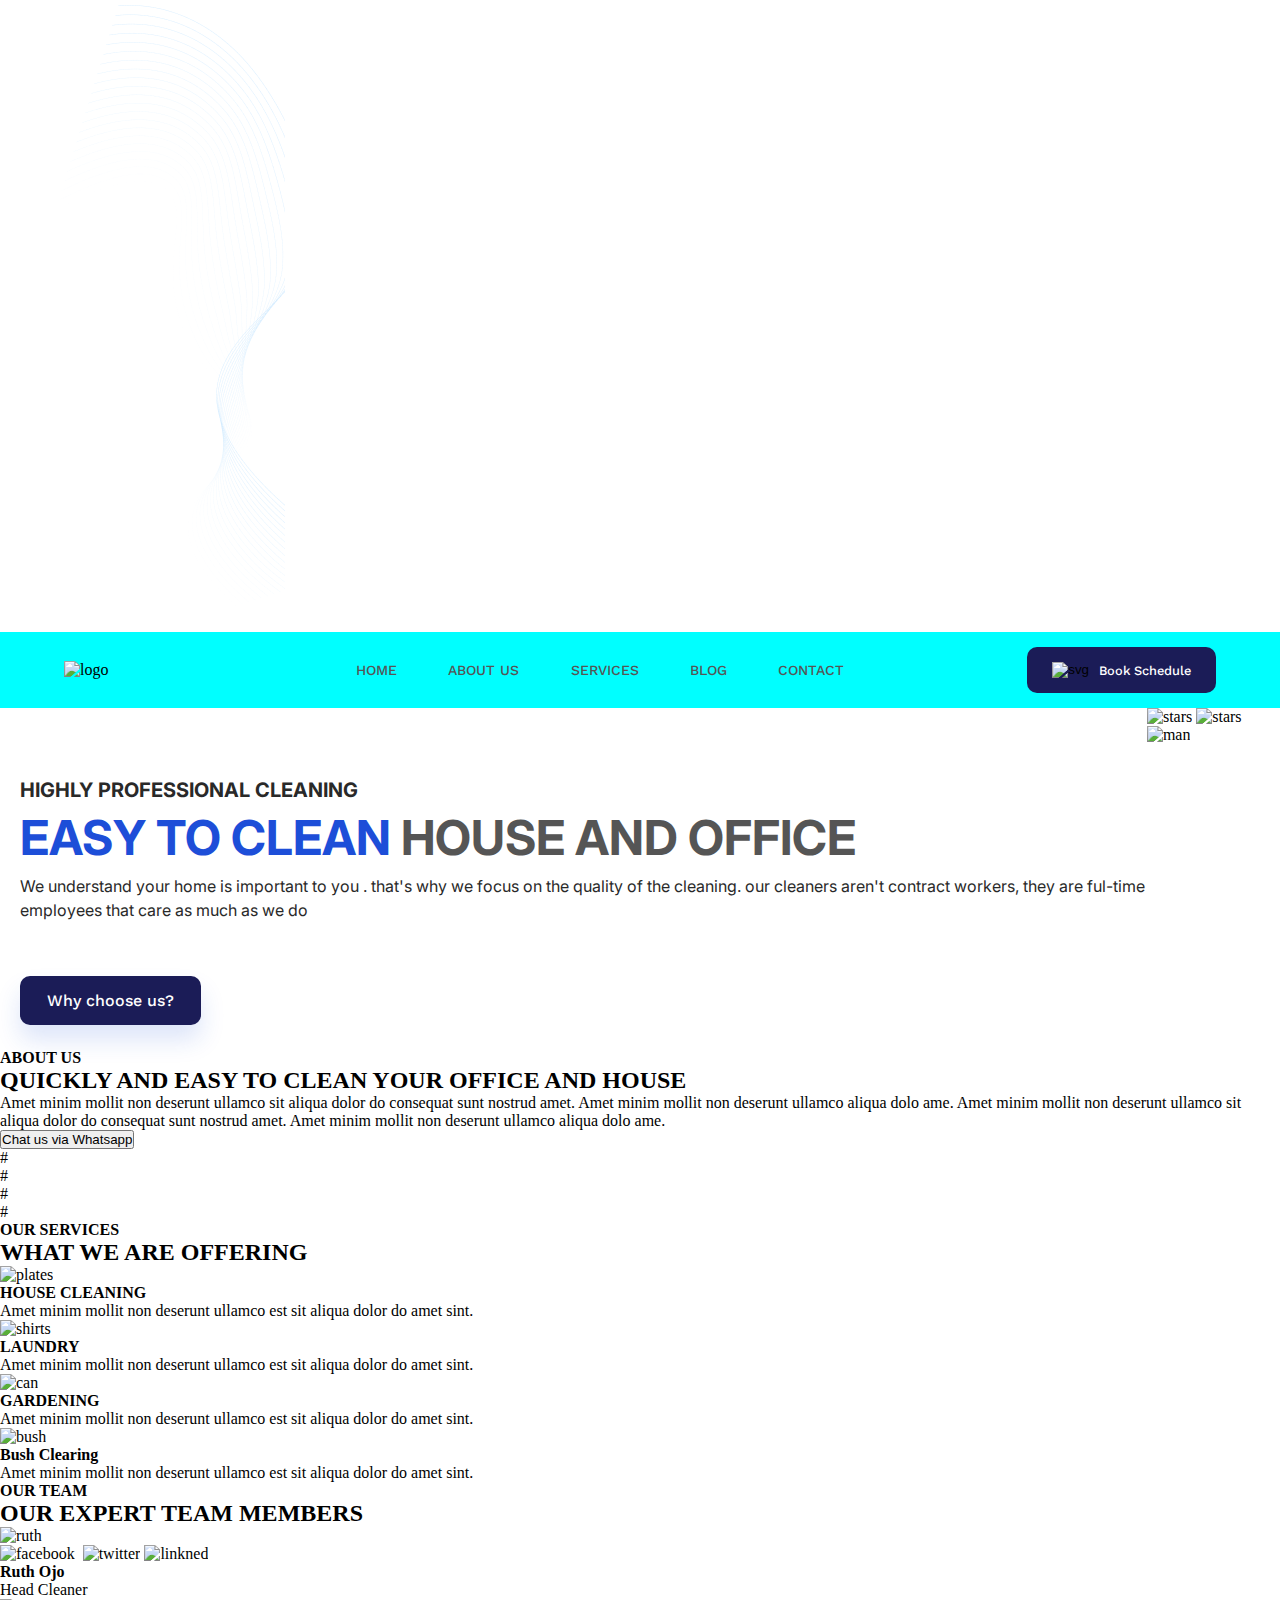
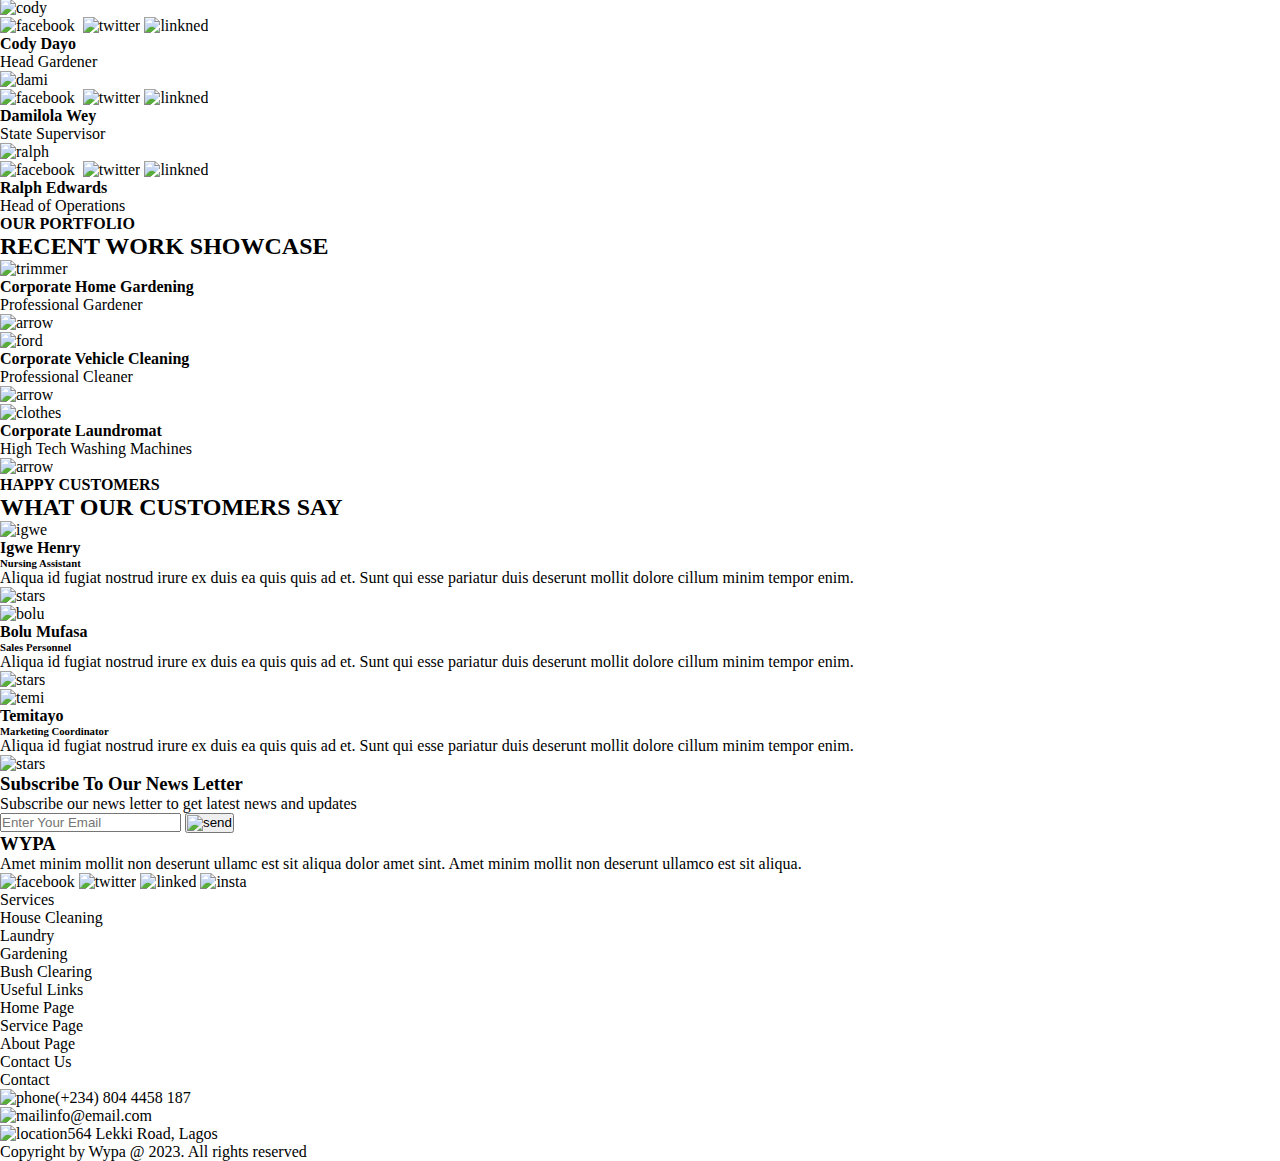
==== index.html @ 96a3dd0b "mobile-cont" ====
<!DOCTYPE html>
<html lang="en">
  <head>
    <meta charset="UTF-8" />
    <meta name="viewport" content="width=device-width, initial-scale=1.0" />
    <title>Cleaning Service</title>
    <link rel="stylesheet" href="style.css">
  </head>
  <body class="test">
    <div class="menu_items" id="mob_menu">
      <ul>
        <li><a href="#">HOME</a></li>
        <li><a href="#">ABOUT US</a></li>
        <li><a href="#">SERVICES</a></li>
        <li><a href="#">BLOG</a></li>
        <li><a href="#">CONTACT</a></li>
      </ul>
    </div>
    <img src="images/waves.png" alt="waves" class="waves">
    <header>
      <nav>
        <img src="images/new_logoo.png" alt="logo" width="109"/>
        <ul>
          <li><a href="#" class="men_text">HOME</a></li>
          <li><a href="#" class="men_text">ABOUT US</a></li>
          <li><a href="#" class="men_text">SERVICES</a></li>
          <li><a href="#" class="men_text">BLOG</a></li>
          <li><a href="#" class="men_text">CONTACT</a></li>
        </ul>
        <button class="btn_sdl">
          <img src="images/vector.svg" alt="svg" />
          <p>Book Schedule</p>
        </button>
        <button class="open_menu"><img src="images/menu.svg" alt="menu_icon" id="menu_img" width="32"/></button>
      </nav>
    </header>
    <main class="blur">
      <div class="overlay"></div>
      <section class="intro">
        <div class="in_text">
          <h4>HIGHLY PROFESSIONAL CLEANING</h4>
          <h1><span>EASY TO CLEAN</span> HOUSE AND OFFICE</h1>
          <p>
            We understand your home is important to you . that's why we focus on
            the quality of the cleaning. our cleaners aren't contract workers,
            they are ful-time employees that care as much as we do
          </p>
          <button>Why choose us?</button>
        </div>
        <div class="man">
          <img src="images/star2.png" alt="stars" class="star1">
          <img src="images/star1.png" alt="stars" class="star2">
          <img src="images/pngegg-20221231-t-1232051.png" alt="man" />
        </div>
      </section>
      <section>
        <div>
          <h4>ABOUT US</h4>
          <h2>QUICKLY AND EASY TO CLEAN YOUR OFFICE AND HOUSE</h2>
          <p>
            Amet minim mollit non deserunt ullamco sit aliqua dolor do consequat
            sunt nostrud amet. Amet minim mollit non deserunt ullamco aliqua
            dolo ame. Amet minim mollit non deserunt ullamco sit aliqua dolor do
            consequat sunt nostrud amet. Amet minim mollit non deserunt ullamco
            aliqua dolo ame.
          </p>
          <button>Chat us via Whatsapp</button>
        </div>
        <div>
          <div>#</div>
          <div>#</div>
          <div>#</div>
          <div>#</div>
        </div>
      </section>
      <section>
        <section>
          <h4>OUR SERVICES</h4>
          <h2>WHAT WE ARE OFFERING</h2>
        </section>
        <section>
          <div>
            <img src="images/plates.png" alt="plates" />
            <div>
              <h4>HOUSE CLEANING</h4>
              <p>
                Amet minim mollit non deserunt ullamco est sit aliqua dolor do
                amet sint.
              </p>
            </div>
          </div>
          <div>
            <img src="images/shirts.png" alt="shirts" />
            <div>
              <h4>LAUNDRY</h4>
              <p>
                Amet minim mollit non deserunt ullamco est sit aliqua dolor do
                amet sint.
              </p>
            </div>
          </div>
          <div>
            <img src="images/water_can.png" alt="can" />
            <div>
              <h4>GARDENING</h4>
              <p>
                Amet minim mollit non deserunt ullamco est sit aliqua dolor do
                amet sint.
              </p>
            </div>
          </div>
          <div>
            <img src="images/bush.png" alt="bush" />
            <div>
              <h4>Bush Clearing</h4>
              <p>
                Amet minim mollit non deserunt ullamco est sit aliqua dolor do
                amet sint.
              </p>
            </div>
          </div>
        </section>
      </section>
      <section>
        <section>
          <h4>OUR TEAM</h4>
          <h2>OUR EXPERT TEAM MEMBERS</h2>
        </section>
        <section>
          <div>
            <div>
              <img src="images/ruth.png" alt="ruth" />
              <div class="team_socials">
                <img src="images/facebooktiny-f-1.svg" alt="facebook" />
                <img src="images/rectangle-19.png" alt="" />
                <img src="images/twittertiny-1.svg" alt="twitter" /><img
                  src="images/rectangle-19.png"
                  alt=""
                />
                <img src="images/linkedintiny-in-1.svg" alt="linkned" />
              </div>
            </div>
            <div>
              <h4>Ruth Ojo</h4>
              <p>Head Cleaner</p>
            </div>
          </div>
          <div>
            <div>
              <img src="images/cody.png" alt="cody" />
              <div class="team_socials">
                <img src="images/facebooktiny-f-1.svg" alt="facebook" />
                <img src="images/rectangle-19.png" alt="" />
                <img src="images/twittertiny-1.svg" alt="twitter" /><img
                  src="images/rectangle-19.png"
                  alt=""
                />
                <img src="images/linkedintiny-in-1.svg" alt="linkned" />
              </div>
            </div>
            <div>
              <h4>Cody Dayo</h4>
              <p>Head Gardener</p>
            </div>
          </div>
          <div>
            <div>
              <img src="images/damilola.png" alt="dami" />
              <div class="team_socials">
                <img src="images/facebooktiny-f-1.svg" alt="facebook" />
                <img src="images/rectangle-19.png" alt="" />
                <img src="images/twittertiny-1.svg" alt="twitter" /><img
                  src="images/rectangle-19.png"
                  alt=""
                />
                <img src="images/linkedintiny-in-1.svg" alt="linkned" />
              </div>
            </div>
            <div>
              <h4>Damilola Wey</h4>
              <p>State Supervisor</p>
            </div>
          </div>
          <div>
            <div>
              <img src="images/ralph.png" alt="ralph" />
              <div class="team_socials">
                <img src="images/facebooktiny-f-1.svg" alt="facebook" />
                <img src="images/rectangle-19.png" alt="" />
                <img src="images/twittertiny-1.svg" alt="twitter" /><img
                  src="images/rectangle-19.png"
                  alt=""
                />
                <img src="images/linkedintiny-in-1.svg" alt="linkned" />
              </div>
            </div>
            <div>
              <h4>Ralph Edwards</h4>
              <p>Head of Operations</p>
            </div>
          </div>
        </section>
      </section>
      <section>
        <div>
          <h4>OUR PORTFOLIO</h4>
          <h2>RECENT WORK SHOWCASE</h2>
        </div>
        <section>
          <div>
            <img src="images/trimmer.png" alt="trimmer" />
            <div>
              <div>
                <h4>Corporate Home Gardening</h4>
                <p>Professional Gardener</p>
              </div>
              <img src="images/arrow.svg" alt="arrow" />
            </div>
          </div>
          <div>
            <img src="images/ford_ranger.png" alt="ford" />
            <div>
              <div>
                <h4>Corporate Vehicle Cleaning</h4>
                <p>Professional Cleaner</p>
              </div>
              <img src="images/arrow.svg" alt="arrow" />
            </div>
          </div>
          <div>
            <img src="images/stacked clothes.png" alt="clothes" />
            <div>
              <div>
                <h4>Corporate Laundromat</h4>
                <p>High Tech Washing Machines</p>
              </div>
              <img src="images/arrow.svg" alt="arrow" />
            </div>
          </div>
        </section>
      </section>
      <section>
        <section>
          <h4>HAPPY CUSTOMERS</h4>
          <h2>WHAT OUR CUSTOMERS SAY</h2>
        </section>
        <section>
          <div>
            <img src="images/igwe.png" alt="igwe">
            <div>
              <h4>Igwe Henry</h4>
              <h6>Nursing Assistant</h6>
              <p>
                Aliqua id fugiat nostrud irure ex duis ea quis quis ad et. Sunt qui esse pariatur duis deserunt mollit dolore cillum minim tempor enim.
              </p>
              <img src="images/four_stars.svg" alt="stars">
            </div>
          </div>
          <div>
            <img src="images/bolu.png" alt="bolu">
            <div>
              <h4>Bolu Mufasa</h4>
              <h6>Sales Personnel</h6>
              <p>
                Aliqua id fugiat nostrud irure ex duis ea quis quis ad et. Sunt qui esse pariatur duis deserunt mollit dolore cillum minim tempor enim.
              </p>
              <img src="images/five_stars.svg" alt="stars">
            </div>
          </div>
          <div>
            <img src="images/temitayo.png" alt="temi">
            <div>
              <h4>Temitayo</h4>
              <h6>Marketing Coordinator</h6>
              <p>
                Aliqua id fugiat nostrud irure ex duis ea quis quis ad et. Sunt qui esse pariatur duis deserunt mollit dolore cillum minim tempor enim.
              </p>
              <img src="images/four_stars.svg" alt="stars">
            </div>
          </div>
        </section>
      </section>
    </main>
    <footer class="blurx">
      <div class="overlayx"></div>
      <section>
        <div>
          <h3>Subscribe To Our News Letter</h3>
          <p>
            Subscribe our news letter to get latest news and updates
          </p>
        </div>
        <div>
          <form action="#">
            <input type="email" name="email" id="email" placeholder="Enter Your Email">
            <button><img src="images/email.svg" alt="send"></button>
          </form>
        </div>
      </section>
      <section>
        <div>
          <h3>WYPA</h3>
          <p>
            Amet minim mollit non deserunt ullamc est sit aliqua dolor  amet sint. Amet minim mollit non deserunt ullamco est sit aliqua.
          </p>
          <div class="socials">
            <img src="images/facebook_social media_icon.svg" alt="facebook" width="30">
            <img src="images/twitter logo_icon.svg" alt="twitter" width="30">
            <img src="images/linkedin_social_icon.svg" alt="linked" width="30">
            <img src="images/insta.svg" alt="insta">
          </div>
        </div>
        <div>
          <p>Services</p>
          <ul>
            <li>House Cleaning</li>
            <li>Laundry</li>
            <li>Gardening</li>
            <li>Bush Clearing</li>
          </ul>
        </div>
        <div>
          <p>Useful Links</p>
          <ul>
            <li>Home Page</li>
            <li>Service Page</li>
            <li>About Page</li>
            <li>Contact Us</li>
          </ul>
        </div>
        <div>
          <p>Contact</p>
          <ul>
            <li><span><img src="images/base-phone-telephone.svg" alt="phone"></span>(+234) 804 4458 187</li>
            <li><span><img src="images/base-mail.svg" alt="mail"></span>info@email.com</li>
            <li><span><img src="/images/others-local-two.svg" alt="location"></span>564 Lekki Road, Lagos</li>
          </ul>
        </div>
      </section>
      <div class="horizontal-line">
        <span class="line"></span>
        <span class="text">Copyright by Wypa @ 2023. All rights reserved</span>
        <span class="line"></span>
      </div>      
    </footer>
    <script src="script.js"></script>
  </body>
</html>
---- style.css ----
@import url('https://fonts.googleapis.com/css2?family=Work+Sans:ital,wght@0,100;0,200;0,300;0,400;0,500;1,100;1,200;1,300;1,400;1,500&display=swap');
@import url('https://fonts.googleapis.com/css2?family=Inter:wght@100;200;300;400;500;600;700;800&display=swap');

*{
    /* outline: solid black 2px; */
    margin: 0;
    padding: 0;
    box-sizing: border-box;
}
.no-scroll{
    overflow: hidden;
}
.blur-body {
  filter: blur(5px);
}
.overlay, .overlayx{
    position: absolute;
    display: none;
    top: 0;
    left: 0;
    width: 100%;
    height: 100%;
    background-color: rgba(0, 0, 0, 0.5);
    z-index: 9999;
    pointer-events: none;
}
:root {
    --dark-blue: #1B1C57;
    --light-blue: #1D4ED8;
    --work:  'Work Sans',sans-serif;
    --inter: 'Inter', sans-serif;
}

header {
    position: sticky;
    top: 0;
    width: 100%;
    padding: min(15px, 2vh) clamp(20px, 5vw, 150px) min(15px, 2vh) clamp(20px, 5vw, 150px);
    z-index: 100;
    background-color: aqua;
}
.menu_items{
    position: fixed;
    display: grid;
    border: none;
    place-items: center;
    background-color: white;
    top: 0;
    right: -100vw;
    width: 100vw;
    height: 100vh;
    z-index: 9;
    transition: right 0.5s ease-in-out;
}
.menu_items ul li{
    display: block;
    list-style: none;
    text-align: center;
    /* padding: 10rem 2em; */
}
.menu_items ul{
    display: flex;
    flex-direction: column;
    gap: 7vh;
}
.menu_items ul li a{
    text-decoration: none;
    color: var(--dark-blue);
    font-family: 'Work Sans',sans-serif;
    font-size: clamp(16px, 3vh, 25px);
    font-style: normal;
    font-weight: 400;
}
.menu_items ul li:hover{
    transform: scale(1.2);
    transition: ease-in-out 0.3s;
}
.menu_items ul li a:hover{
    /* font-weight: 500; */
    /* transform: scale(2); */
    text-shadow: 1px 1px 2px black;
    transition: ease-in-out 0.3s;
}
nav{
    display: flex;
    justify-content: space-between;
    align-items: center;
}
nav ul{
    display: none;
    gap: clamp(10px, 4vw, 75px);
}
nav ul li{
    display: block;
    list-style: none;
}
.men_text{
    text-decoration: none;
    color: #555;
    font-family: var(--work);
    font-size: 14px;
    font-style: normal;
    font-weight: 500;    
}
nav ul li:hover{
    transform: scale(1.1);
    /* transition: ease-in-out 0.2s; */
}
.men_text:hover{
    color: var(--dark-blue);
    font-weight: 600;
    border-left: 2px solid var(--light-blue);
}

.btn_sdl{
    cursor: pointer;
    display: none;
    padding: 15px 25px;
    justify-content: center;
    align-items: center;
    gap: 10px;
    border: none;
    border-radius: 10px;
    background: #1B1C57;
}
.btn_sdl p{
    font-family: var(--work);
    font-size: clamp(10px, 1vw, 20px);
    /* font-size: 16px; */
    font-weight: 500;
    color: #FFF;
}
.btn_sdl:hover{
    transform: scale(1.08);
    box-shadow: 2.5px 2.5px 5px black;
    /* padding: 15px 30px; */
    /* background: linear-gradient(45deg, var(--light-blue), red); */
    background: var(--light-blue);
    transition: ease-in-out 0.5s;
}
.open_menu{
    display: block;
    border: none;
    background: transparent;
}
.intro{
    padding: 0 20px;
    display: flex;
    justify-content: space-between;
    flex-direction: column;
}
.in_text{
    padding-top: clamp(40px, 7.8vh, 96px);
}
.in_text h4{
    color: var(--black-color, #292929);
    font-family: var(--inter);
    font-size: clamp(14px, 3.3vw, 20px);
    font-weight: 700;
    padding-bottom: clamp(10px,1.8vh, 16px);
    /* padding-bottom: 11px; */
}
.in_text h1{
    color: #555555;
    font-family: var(--inter);
    font-weight: 700;
    line-height: 40px;
    font-size: clamp(30px, 7.25vw, 48px);
    padding-bottom: clamp(10px,1.8vh, 16px);

}
.in_text h1 span{
    color: var(--light-blue)
}
.in_text p{
    color: #292929;
    font-family: var(--inter);
    font-size: clamp(10px, 2.7vw, 16px);
    line-height: 24px;
    font-weight: 400;
    padding-bottom: 54px;
}
.in_text button{
    font-family: var(--work);
    font-size: clamp(10px, 2.7vw, 16px);
    font-weight: 500;
    color: #FFF;
    cursor: pointer;
    padding: 15px 27px;
    border: none;
    border-radius: 10px;
    background: #1B1C57;
    box-shadow: 0px 15px 25px 0px rgba(29, 78, 216, 0.15);
    margin-bottom: 24px;
}
.in_text button:hover{
    transform: scale(1.08);
    box-shadow: 2.5px 2.5px 5px black;
    background: var(--light-blue);
    transition: ease-in-out 0.5s;
}
.man img{
    object-fit:contain;
    max-width:90vw;
    flex-shrink: 1;
    
}
@media  screen and (min-width: 1025px) {
    .btn_sdl{
        display: flex;
    }
    nav ul{
        display: flex;
    }
    .open_menu{
        display: none;
    }
    .menu_items{
        display: none;
    }
    .blur-body{
        filter: none;
    }
    .overlay, .overlayx{
        display: none;
        visibility: hidden;
    }
    .intro{
        flex-direction: row;
    }
}
@media screen and (min-width: 767px){
    .menu_items{
        width: 60vw;
        right: -60vw;
    }
}
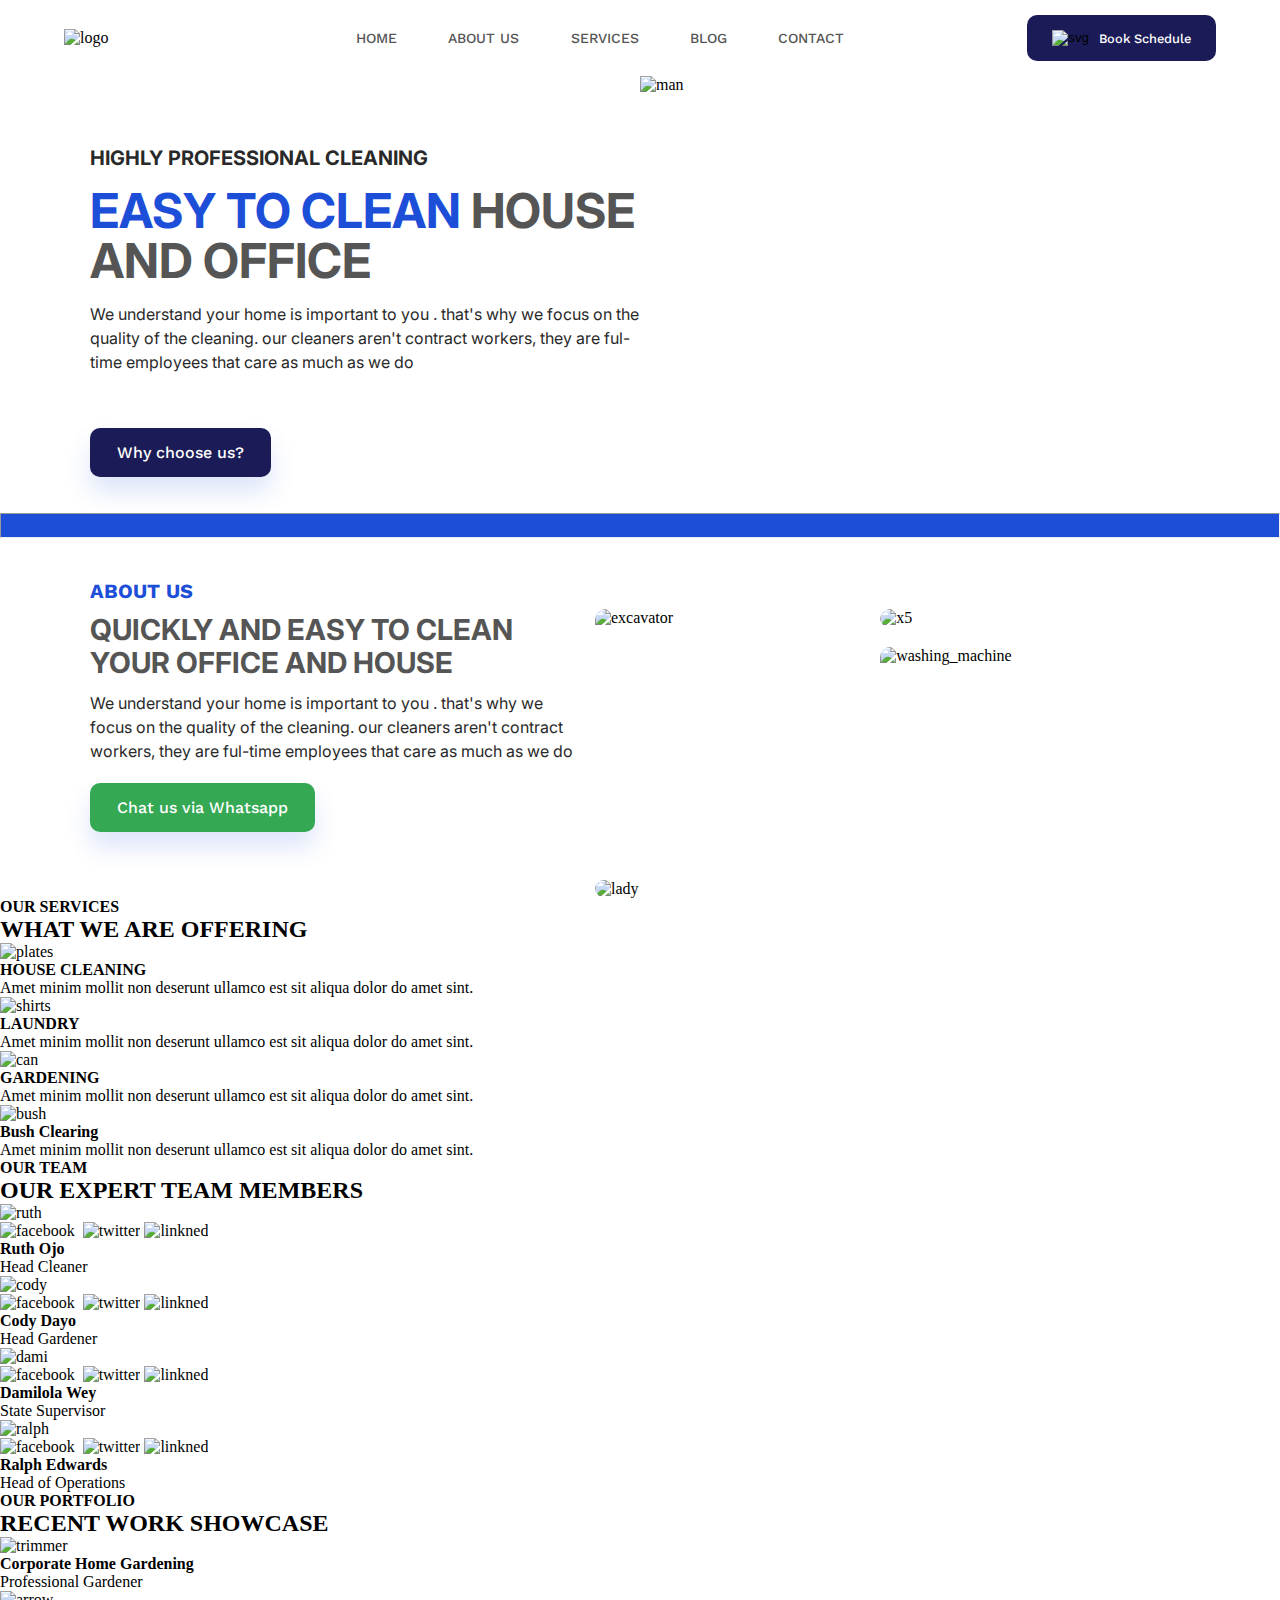
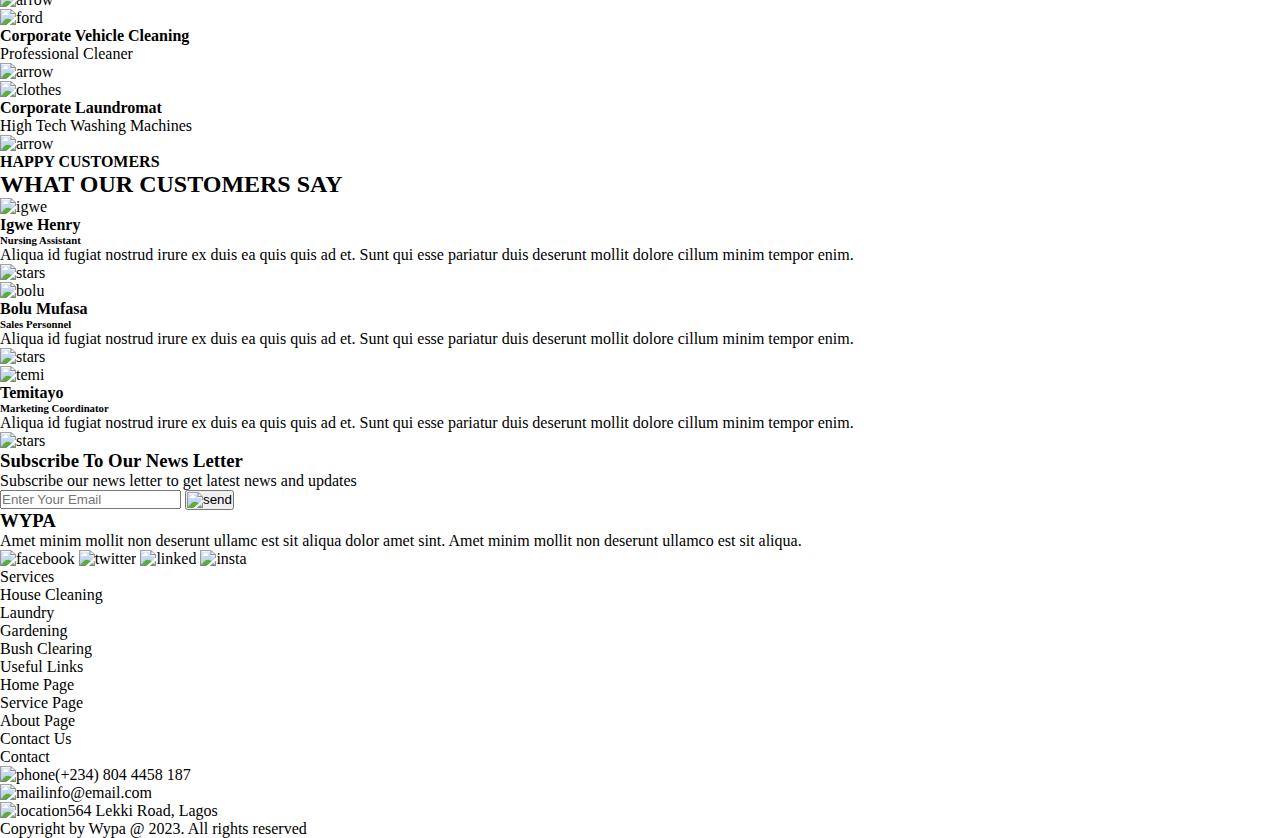
==== commit c3f10b36: "first_two" ====
--- a/index.html
+++ b/index.html
@@ -16,7 +16,7 @@
         <li><a href="#">CONTACT</a></li>
       </ul>
     </div>
-    <img src="images/waves.png" alt="waves" class="waves">
+    <img src="images/waves.png" alt="waves" class="waves" id="waves">
     <header>
       <nav>
         <img src="images/new_logoo.png" alt="logo" width="109"/>
@@ -48,29 +48,26 @@
           <button>Why choose us?</button>
         </div>
         <div class="man">
-          <img src="images/star2.png" alt="stars" class="star1">
-          <img src="images/star1.png" alt="stars" class="star2">
           <img src="images/pngegg-20221231-t-1232051.png" alt="man" />
         </div>
       </section>
-      <section>
-        <div>
-          <h4>ABOUT US</h4>
-          <h2>QUICKLY AND EASY TO CLEAN YOUR OFFICE AND HOUSE</h2>
-          <p>
-            Amet minim mollit non deserunt ullamco sit aliqua dolor do consequat
-            sunt nostrud amet. Amet minim mollit non deserunt ullamco aliqua
-            dolo ame. Amet minim mollit non deserunt ullamco sit aliqua dolor do
-            consequat sunt nostrud amet. Amet minim mollit non deserunt ullamco
-            aliqua dolo ame.
-          </p>
+      <hr class="thick">
+      <section class="about_us">
+        <div class="ab_info">
+          <h4 class="the_h4">ABOUT US</h4>
+          <h2 class="the_h2">QUICKLY AND EASY TO CLEAN YOUR OFFICE AND HOUSE</h2>
+          <p class="the_p">We understand your home is important to you . that's why we focus on the quality of the cleaning. our cleaners aren't contract workers, they are ful-time employees that care as much as we do</p>
           <button>Chat us via Whatsapp</button>
         </div>
-        <div>
-          <div>#</div>
-          <div>#</div>
-          <div>#</div>
-          <div>#</div>
+        <div class="abt_img">
+          <div class="cont1">
+            <div><img class="them tipsy" src="images/excavator.png" alt="excavator"></div>
+            <div><img class="them" src="images/towel_lady.png" alt="lady"></div>
+          </div>
+          <div class="cont2">
+            <div><img class="them" src="images/bmw.png" alt="x5"></div>
+            <div><img class="them tipsy" src="images/washing_machine.png" alt=" washing_machine"></div>
+          </div>
         </div>
       </section>
       <section>
--- a/style.css
+++ b/style.css
@@ -1,237 +1,377 @@
-@import url('https://fonts.googleapis.com/css2?family=Work+Sans:ital,wght@0,100;0,200;0,300;0,400;0,500;1,100;1,200;1,300;1,400;1,500&display=swap');
-@import url('https://fonts.googleapis.com/css2?family=Inter:wght@100;200;300;400;500;600;700;800&display=swap');
+@import url("https://fonts.googleapis.com/css2?family=Work+Sans:ital,wght@0,100;0,200;0,300;0,400;0,500;1,100;1,200;1,300;1,400;1,500&display=swap");
+@import url("https://fonts.googleapis.com/css2?family=Inter:wght@100;200;300;400;500;600;700;800&display=swap");
 
-*{
-    /* outline: solid black 2px; */
-    margin: 0;
-    padding: 0;
-    box-sizing: border-box;
-}
-.no-scroll{
-    overflow: hidden;
+* {
+  /* outline: solid black 2px; */
+  margin: 0;
+  padding: 0;
+  box-sizing: border-box;
+}
+.no-scroll {
+  overflow: hidden;
 }
 .blur-body {
   filter: blur(5px);
 }
-.overlay, .overlayx{
-    position: absolute;
-    display: none;
-    top: 0;
-    left: 0;
-    width: 100%;
-    height: 100%;
-    background-color: rgba(0, 0, 0, 0.5);
-    z-index: 9999;
-    pointer-events: none;
+.overlay,
+.overlayx {
+  position: absolute;
+  display: none;
+  top: 0;
+  left: 0;
+  width: 100%;
+  height: 100%;
+  background-color: rgba(0, 0, 0, 0.5);
+  z-index: 9999;
+  pointer-events: none;
 }
 :root {
-    --dark-blue: #1B1C57;
-    --light-blue: #1D4ED8;
-    --work:  'Work Sans',sans-serif;
-    --inter: 'Inter', sans-serif;
+  --dark-blue: #1b1c57;
+  --light-blue: #1d4ed8;
+  --work: "Work Sans", sans-serif;
+  --inter: "Inter", sans-serif;
 }
 
 header {
-    position: sticky;
-    top: 0;
-    width: 100%;
-    padding: min(15px, 2vh) clamp(20px, 5vw, 150px) min(15px, 2vh) clamp(20px, 5vw, 150px);
-    z-index: 100;
-    background-color: aqua;
-}
-.menu_items{
-    position: fixed;
-    display: grid;
-    border: none;
-    place-items: center;
-    background-color: white;
-    top: 0;
-    right: -100vw;
-    width: 100vw;
-    height: 100vh;
-    z-index: 9;
-    transition: right 0.5s ease-in-out;
-}
-.menu_items ul li{
-    display: block;
-    list-style: none;
-    text-align: center;
-    /* padding: 10rem 2em; */
-}
-.menu_items ul{
+  position: sticky;
+  top: 0;
+  width: 100%;
+  padding: min(15px, 2vh) clamp(20px, 5vw, 150px) min(15px, 2vh)
+    clamp(20px, 5vw, 150px);
+  z-index: 100;
+  background-color: white;
+}
+.waves {
+  top: 2.5%;
+  right: 20%;
+  position: absolute;
+  transform: rotate(10deg);
+  z-index: 150;
+  /* transition: ease-in-out 2s; */
+}
+.man {
+  position: relative;
+}
+
+.menu_items {
+  position: fixed;
+  display: grid;
+  border: none;
+  place-items: center;
+  background-color: white;
+  top: 0;
+  right: -100vw;
+  width: 100vw;
+  height: 100vh;
+  z-index: 9;
+  transition: right 0.5s ease-in-out;
+}
+.menu_items ul li {
+  display: block;
+  list-style: none;
+  text-align: center;
+  /* padding: 10rem 2em; */
+}
+.menu_items ul {
+  display: flex;
+  flex-direction: column;
+  gap: 7vh;
+}
+.menu_items ul li a {
+  text-decoration: none;
+  color: var(--dark-blue);
+  font-family: "Work Sans", sans-serif;
+  font-size: clamp(16px, 3vh, 25px);
+  font-style: normal;
+  font-weight: 400;
+}
+.menu_items ul li:hover {
+  transform: scale(1.2);
+  transition: ease-in-out 0.3s;
+}
+.menu_items ul li a:hover {
+  /* font-weight: 500; */
+  /* transform: scale(2); */
+  text-shadow: 1px 1px 2px black;
+  transition: ease-in-out 0.3s;
+}
+nav {
+  display: flex;
+  justify-content: space-between;
+  align-items: center;
+}
+nav ul {
+  display: none;
+  gap: clamp(10px, 4vw, 75px);
+}
+nav ul li {
+  display: block;
+  list-style: none;
+}
+.men_text {
+  text-decoration: none;
+  color: #555;
+  font-family: var(--work);
+  font-size: 14px;
+  font-style: normal;
+  font-weight: 500;
+}
+nav ul li:hover {
+  transform: scale(1.1);
+  /* transition: ease-in-out 0.2s; */
+}
+.men_text:hover {
+  color: var(--dark-blue);
+  font-weight: 600;
+  border-left: 2px solid var(--light-blue);
+}
+
+.btn_sdl {
+  cursor: pointer;
+  display: none;
+  padding: 15px 25px;
+  justify-content: center;
+  align-items: center;
+  gap: 10px;
+  border: none;
+  border-radius: 10px;
+  background: #1b1c57;
+}
+.btn_sdl p {
+  font-family: var(--work);
+  font-size: clamp(10px, 1vw, 20px);
+  /* font-size: 16px; */
+  font-weight: 500;
+  color: #fff;
+}
+.btn_sdl:hover {
+  transform: scale(1.08);
+  box-shadow: 2.5px 2.5px 5px black;
+  /* padding: 15px 30px; */
+  /* background: linear-gradient(45deg, var(--light-blue), red); */
+  background: var(--light-blue);
+  transition: ease-in-out 0.5s;
+}
+.open_menu {
+  cursor: pointer;
+  display: block;
+  border: none;
+  background: transparent;
+  z-index: 200;
+}
+.intro {
+  padding: 0 24px;
+  display: flex;
+  justify-content: space-between;
+  flex-direction: column;
+  position: relative;
+  margin-bottom: 0;
+  /* width: 90vw; */
+}
+.in_text {
+  padding-top: clamp(40px, 7.8vh, 96px);
+}
+.in_text h4 {
+  color: var(--black-color, #292929);
+  font-family: var(--inter);
+  font-size: clamp(14px, 3.3vw, 20px);
+  font-weight: 700;
+  padding-bottom: clamp(10px, 1.8vh, 16px);
+  /* padding-bottom: 11px; */
+}
+.in_text h1 {
+  color: #555555;
+  font-family: var(--inter);
+  font-weight: 700;
+  line-height: 40px;
+  font-size: clamp(30px, 7.25vw, 48px);
+  padding-bottom: clamp(10px, 1.8vh, 16px);
+}
+@media screen and (min-width: 550px) {
+  .in_text h1 {
+    line-height: 50px;
+  }
+}
+.in_text h1 span {
+  color: var(--light-blue);
+}
+.in_text p {
+  color: #292929;
+  font-family: var(--inter);
+  font-size: clamp(10px, 2.7vw, 16px);
+  line-height: 24px;
+  font-weight: 400;
+  padding-bottom: 54px;
+}
+.in_text button {
+  font-family: var(--work);
+  font-size: clamp(10px, 2.7vw, 16px);
+  font-weight: 500;
+  color: #fff;
+  cursor: pointer;
+  padding: 15px 27px;
+  border: none;
+  border-radius: 10px;
+  background: #1b1c57;
+  box-shadow: 0px 15px 25px 0px rgba(29, 78, 216, 0.15);
+  margin-bottom: 36px;
+}
+.in_text button:hover {
+  transform: scale(1.08);
+  box-shadow: 2.5px 2.5px 5px black;
+  background: var(--light-blue);
+  transition: ease-in-out 0.5s;
+}
+.man img {
+  max-width: 100%;
+  height: 100%;
+  display: block;
+}
+.thick {
+  height: 9px;
+  background-color: var(--light-blue);
+  /* border: var(--light-blue); */
+  margin: 0;
+}
+.about_us{
+    padding: 24px 24px 0;
     display: flex;
+    gap: 10px;
     flex-direction: column;
-    gap: 7vh;
-}
-.menu_items ul li a{
-    text-decoration: none;
-    color: var(--dark-blue);
-    font-family: 'Work Sans',sans-serif;
-    font-size: clamp(16px, 3vh, 25px);
-    font-style: normal;
-    font-weight: 400;
-}
-.menu_items ul li:hover{
-    transform: scale(1.2);
-    transition: ease-in-out 0.3s;
-}
-.menu_items ul li a:hover{
-    /* font-weight: 500; */
-    /* transform: scale(2); */
-    text-shadow: 1px 1px 2px black;
-    transition: ease-in-out 0.3s;
-}
-nav{
+}
+.the_h4 {
+  font-family: var(--work);
+  color: var(--light-blue);
+  font-size: clamp(14px, 3.3vw, 20px);
+  font-weight: 700;
+}
+.the_h2 {
+  color: #555;
+  font-family: var(--inter);
+  font-size: clamp(20px, 3.2vh, 32px);
+  font-weight: 700;
+  line-height: 32.5px;
+}
+.the_p {
+  color: #292929;
+  font-family: var(--inter);
+  font-size: clamp(10px, 2.7vw, 16px);
+  font-style: normal;
+  font-weight: 400;
+  line-height: 24px;
+  padding-bottom: 20px;
+}
+.ab_info button {
+  font-family: var(--work);
+  font-size: clamp(10px, 2.7vw, 16px);
+  font-weight: 500;
+  color: #ffffff;
+  cursor: pointer;
+  padding: 15px 27px;
+  border: none;
+  border-radius: 10px;
+  background: #34a853;
+  box-shadow: 0px 15px 25px 0px rgba(29, 78, 216, 0.15);
+}
+.ab_info button:hover {
+  transform: scale(1.08);
+  box-shadow: 2.5px 2.5px 5px black;
+  background: rgb(190, 124, 0);
+  transition: ease-in-out 0.5s;
+}
+.ab_info h4{
+    padding-bottom: 11px;
+}
+.ab_info h2{
+    padding-bottom: 12px;
+}
+.abt_img{
+  max-width: 90vw;
+  display: flex;
+  gap: 20px;
+  flex-direction: column;
+  align-items: center;
+  padding-top: 30px;
+}
+.abt_img div{
+  border-radius: 10px;
+  overflow: hidden;
+}
+.them{
+  display: block;
+  width: 60vw;
+}
+.cont1, .cont2{
+  display: flex;
+  flex-direction: column;
+  gap: 20px;
+}
+@media screen and (min-width: 1025px) {
+  .btn_sdl {
     display: flex;
-    justify-content: space-between;
-    align-items: center;
-}
-nav ul{
+  }
+  nav ul {
+    display: flex;
+  }
+  .open_menu {
     display: none;
-    gap: clamp(10px, 4vw, 75px);
-}
-nav ul li{
-    display: block;
-    list-style: none;
-}
-.men_text{
-    text-decoration: none;
-    color: #555;
-    font-family: var(--work);
-    font-size: 14px;
-    font-style: normal;
-    font-weight: 500;    
-}
-nav ul li:hover{
-    transform: scale(1.1);
-    /* transition: ease-in-out 0.2s; */
-}
-.men_text:hover{
-    color: var(--dark-blue);
-    font-weight: 600;
-    border-left: 2px solid var(--light-blue);
-}
-
-.btn_sdl{
-    cursor: pointer;
+  }
+  .menu_items {
     display: none;
-    padding: 15px 25px;
+  }
+  .blur-body {
+    filter: none;
+  }
+  .overlay,
+  .overlayx {
+    display: none;
+    visibility: hidden;
+  }
+  .intro {
+    flex-direction: row;
+  }
+  .in_text {
+    width: 50%;
+  }
+  .man {
+    width: 50%;
+  }
+  .waves {
+    display: none;
+  }
+  .thick {
+    height: 25px;
+  }
+  .about_us{
+    flex-direction: row;
+  }
+  .ab_info{
+    width: 45%;
+  }
+  .abt_img{
+    width: 50%;
+  }
+}
+@media screen and (min-width: 767px) {
+  .them{
+    width: 299px;
+  }
+  .tipsy{
+    height: 251px;
+  }
+  .menu_items {
+    width: 60vw;
+    right: -60vw;
+  }
+  .intro {
+    padding: 0 7vw;
+  }
+  .about_us{
+    padding: 41px 7vw 0;
+  }
+  .abt_img{
+    flex-direction: row;
     justify-content: center;
-    align-items: center;
-    gap: 10px;
-    border: none;
-    border-radius: 10px;
-    background: #1B1C57;
-}
-.btn_sdl p{
-    font-family: var(--work);
-    font-size: clamp(10px, 1vw, 20px);
-    /* font-size: 16px; */
-    font-weight: 500;
-    color: #FFF;
-}
-.btn_sdl:hover{
-    transform: scale(1.08);
-    box-shadow: 2.5px 2.5px 5px black;
-    /* padding: 15px 30px; */
-    /* background: linear-gradient(45deg, var(--light-blue), red); */
-    background: var(--light-blue);
-    transition: ease-in-out 0.5s;
-}
-.open_menu{
-    display: block;
-    border: none;
-    background: transparent;
-}
-.intro{
-    padding: 0 20px;
-    display: flex;
-    justify-content: space-between;
-    flex-direction: column;
-}
-.in_text{
-    padding-top: clamp(40px, 7.8vh, 96px);
-}
-.in_text h4{
-    color: var(--black-color, #292929);
-    font-family: var(--inter);
-    font-size: clamp(14px, 3.3vw, 20px);
-    font-weight: 700;
-    padding-bottom: clamp(10px,1.8vh, 16px);
-    /* padding-bottom: 11px; */
-}
-.in_text h1{
-    color: #555555;
-    font-family: var(--inter);
-    font-weight: 700;
-    line-height: 40px;
-    font-size: clamp(30px, 7.25vw, 48px);
-    padding-bottom: clamp(10px,1.8vh, 16px);
-
-}
-.in_text h1 span{
-    color: var(--light-blue)
-}
-.in_text p{
-    color: #292929;
-    font-family: var(--inter);
-    font-size: clamp(10px, 2.7vw, 16px);
-    line-height: 24px;
-    font-weight: 400;
-    padding-bottom: 54px;
-}
-.in_text button{
-    font-family: var(--work);
-    font-size: clamp(10px, 2.7vw, 16px);
-    font-weight: 500;
-    color: #FFF;
-    cursor: pointer;
-    padding: 15px 27px;
-    border: none;
-    border-radius: 10px;
-    background: #1B1C57;
-    box-shadow: 0px 15px 25px 0px rgba(29, 78, 216, 0.15);
-    margin-bottom: 24px;
-}
-.in_text button:hover{
-    transform: scale(1.08);
-    box-shadow: 2.5px 2.5px 5px black;
-    background: var(--light-blue);
-    transition: ease-in-out 0.5s;
-}
-.man img{
-    object-fit:contain;
-    max-width:90vw;
-    flex-shrink: 1;
-    
-}
-@media  screen and (min-width: 1025px) {
-    .btn_sdl{
-        display: flex;
-    }
-    nav ul{
-        display: flex;
-    }
-    .open_menu{
-        display: none;
-    }
-    .menu_items{
-        display: none;
-    }
-    .blur-body{
-        filter: none;
-    }
-    .overlay, .overlayx{
-        display: none;
-        visibility: hidden;
-    }
-    .intro{
-        flex-direction: row;
-    }
-}
-@media screen and (min-width: 767px){
-    .menu_items{
-        width: 60vw;
-        right: -60vw;
-    }
-}+  }
+  
+}
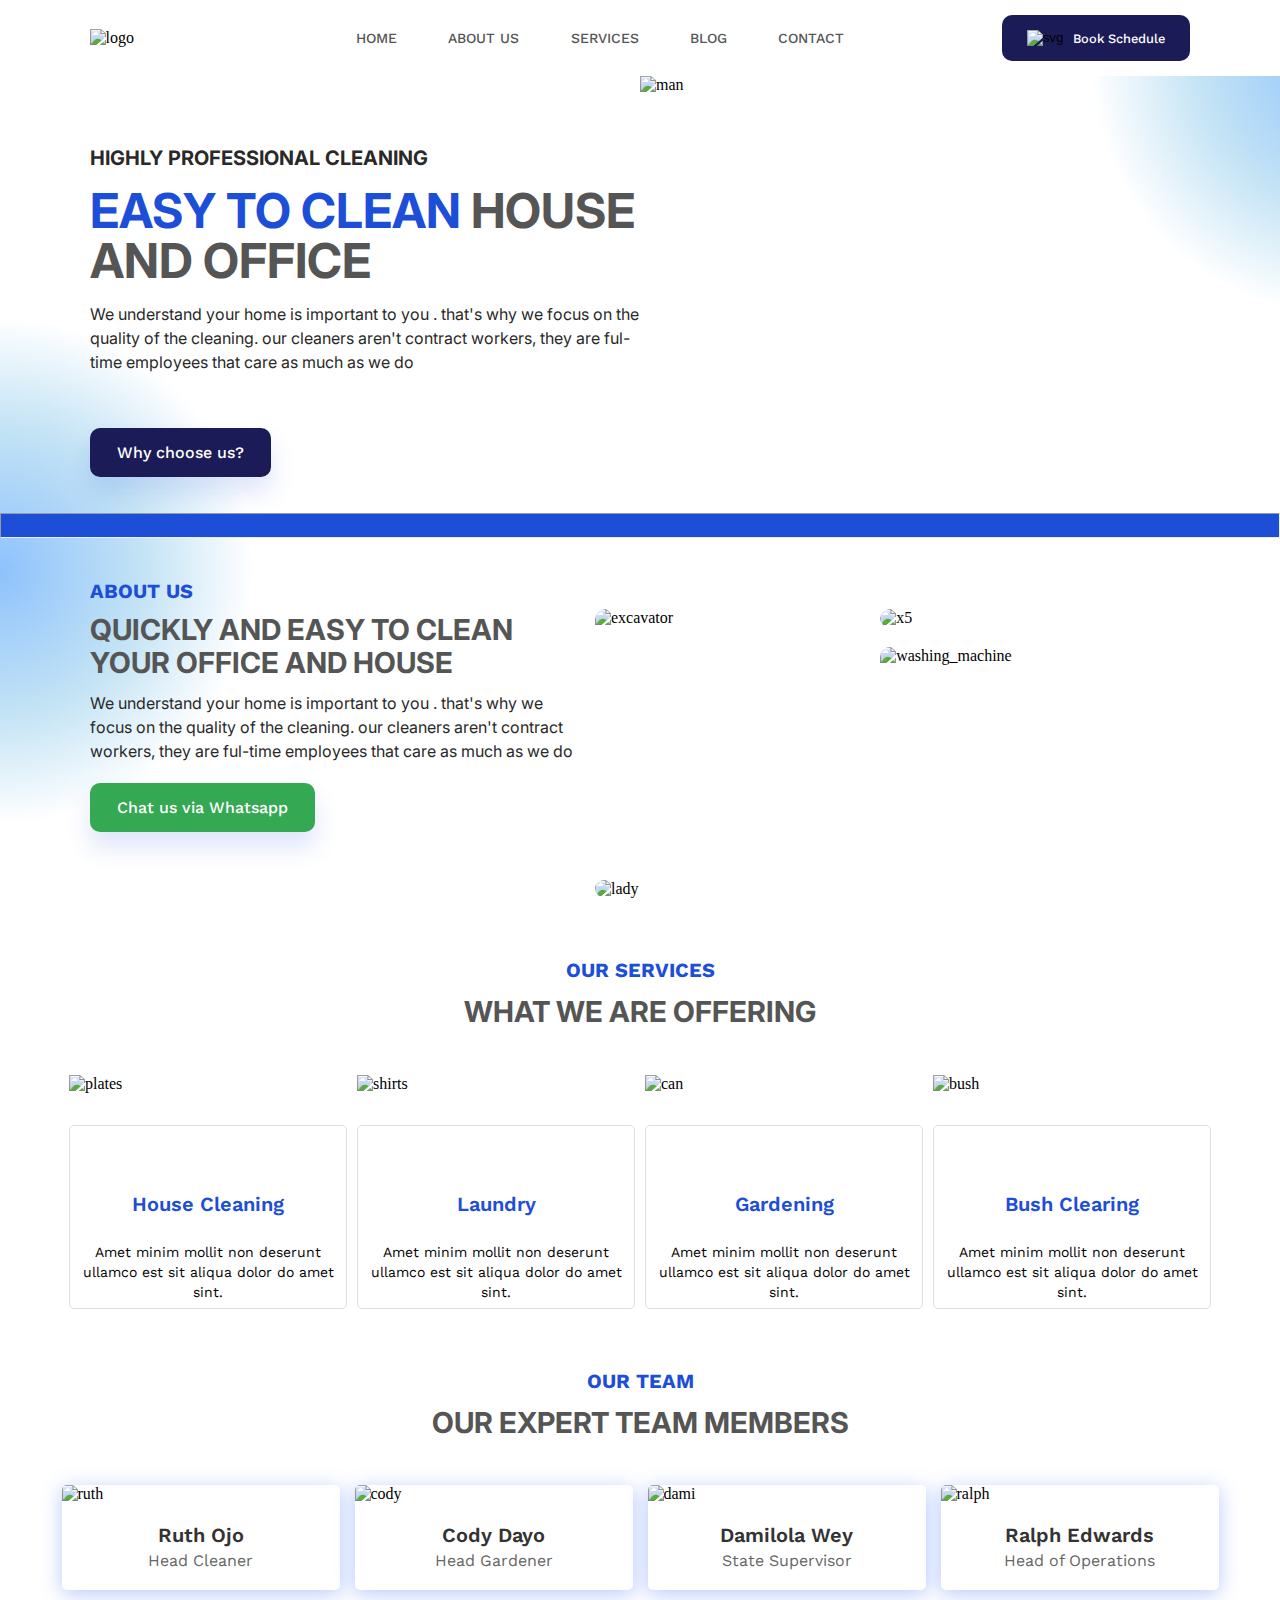
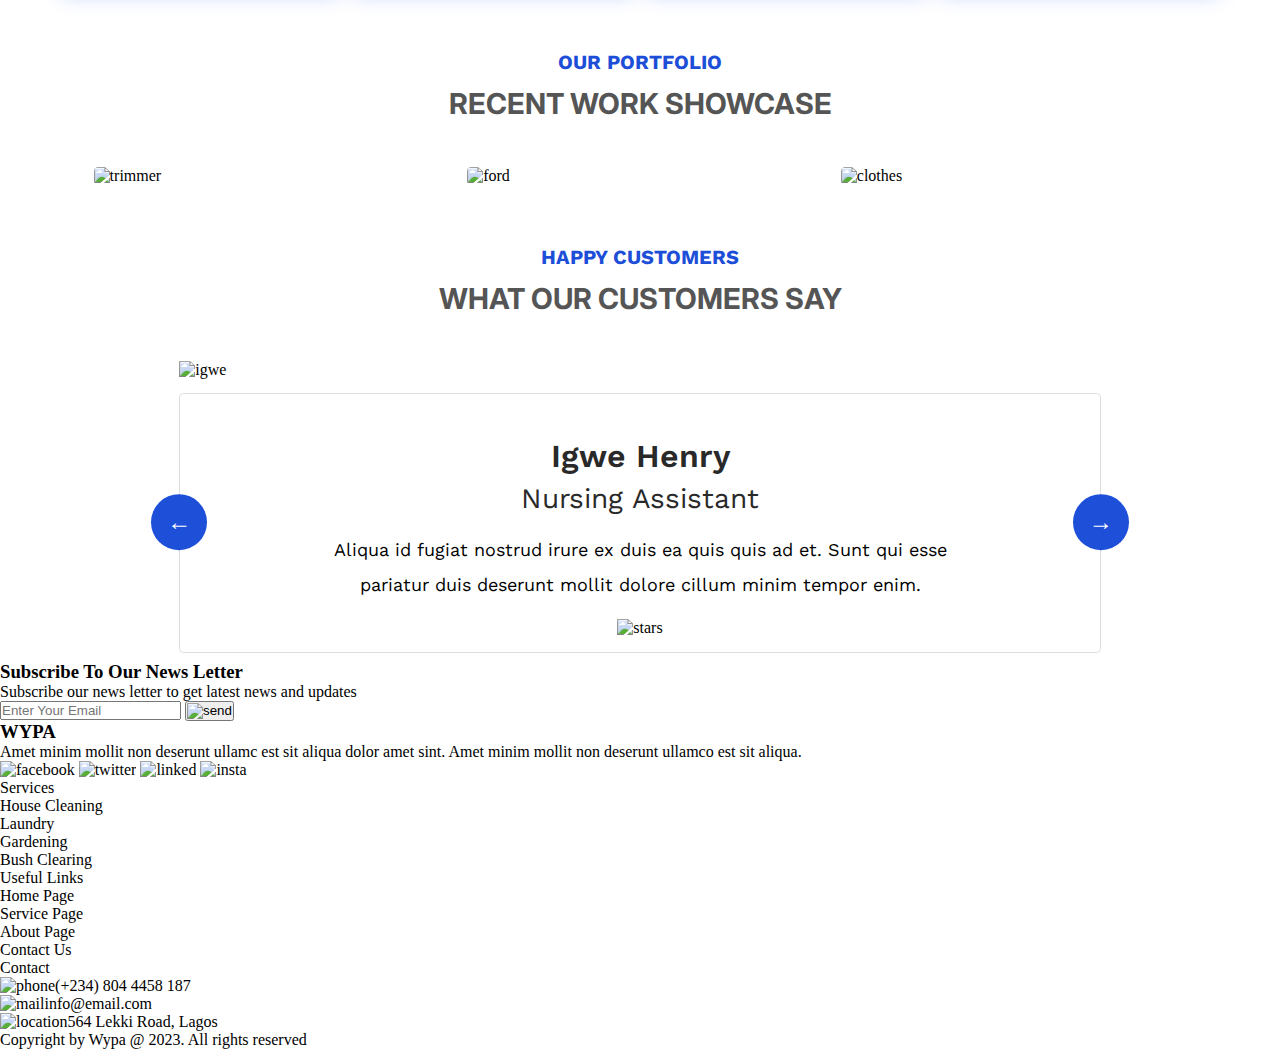
==== commit 74de36e6: "carousel" ====
--- a/index.html
+++ b/index.html
@@ -16,7 +16,7 @@
         <li><a href="#">CONTACT</a></li>
       </ul>
     </div>
-    <img src="images/waves.png" alt="waves" class="waves" id="waves">
+    <img src="images/unnamed.png" alt="waves" class="waves" id="waves">
     <header>
       <nav>
         <img src="images/new_logoo.png" alt="logo" width="109"/>
@@ -35,6 +35,13 @@
       </nav>
     </header>
     <main class="blur">
+      <div class="gradient">
+        #
+      </div>
+      <div class="gradient2">
+        #
+      </div>
+      <!-- <img src="images/waves.png" alt="waves" class="waves" id="waves">  -->
       <div class="overlay"></div>
       <section class="intro">
         <div class="in_text">
@@ -70,211 +77,241 @@
           </div>
         </div>
       </section>
+      <section class="services">
+        <section class="ser_title">
+          <h4 class="the_h4">OUR SERVICES</h4>
+          <h2 class="the_h2">WHAT WE ARE OFFERING</h2>
+        </section>
+        <section class="service_cards">
+          <section class="iner_flx">
+            <div class="s_card">
+              <img src="images/plates.png" alt="plates" />
+              <div class="in_card">
+                <h4 class="th4">House Cleaning</h4>
+                <p>
+                  Amet minim mollit non deserunt ullamco est sit aliqua dolor do
+                  amet sint.
+                </p>
+              </div>
+            </div>
+            <div class="s_card">
+              <img src="images/shirts.png" alt="shirts" />
+              <div class="in_card">
+                <h4 class="th4">Laundry</h4>
+                <p>
+                  Amet minim mollit non deserunt ullamco est sit aliqua dolor do
+                  amet sint.
+                </p>
+              </div>
+            </div>
+          </section>
+          <section class="iner_flx">
+            <div class="s_card">
+              <img src="images/water_can.png" alt="can" />
+              <div class="in_card">
+                <h4 class="th4">Gardening</h4>
+                <p>
+                  Amet minim mollit non deserunt ullamco est sit aliqua dolor do
+                  amet sint.
+                </p>
+              </div>
+            </div>
+            <div class="s_card">
+              <img src="images/bush.png" alt="bush" />
+              <div class="in_card">
+                <h4 class="th4">Bush Clearing</h4>
+                <p>
+                  Amet minim mollit non deserunt ullamco est sit aliqua dolor do
+                  amet sint.
+                </p>
+              </div>
+            </div>
+          </section>
+        </section>
+      </section>
+      <section class="our_team">
+        <section class="team_intro">
+          <h4 class="the_h4">OUR TEAM</h4>
+          <h2 class="the_h2">OUR EXPERT TEAM MEMBERS</h2>
+        </section>
+        <section class="our_team_cards">
+          <section class="spcd">
+            <div class="team_card">
+              <div class="team_profile">
+                <img src="images/ruth.png" alt="ruth" class="profile_pic"/>
+                <div class="team_socials">
+                  <div class="media">
+                    <img src="images/facebooktiny-f-1.svg" alt="facebook" />
+                    <img src="images/rectangle-19.png" alt="" />
+                    <img src="images/twittertiny-1.svg" alt="twitter" /><img
+                      src="images/rectangle-19.png"
+                      alt=""
+                    />
+                    <img src="images/linkedintiny-in-1.svg" alt="linkned" />
+                  </div>
+                </div>
+              </div>
+              <div class="credit">
+                <h4 class="mem_name">Ruth Ojo</h4>
+                <p>Head Cleaner</p>
+              </div>
+            </div>
+            <div class="team_card">
+              <div class="team_profile">
+                <img src="images/cody.png" alt="cody" class="profile_pic"/>
+                <div class="team_socials">
+                  <div class="media">
+                    <img src="images/facebooktiny-f-1.svg" alt="facebook" />
+                    <img src="images/rectangle-19.png" alt="" />
+                    <img src="images/twittertiny-1.svg" alt="twitter" /><img
+                      src="images/rectangle-19.png"
+                      alt=""
+                    />
+                    <img src="images/linkedintiny-in-1.svg" alt="linkned" />
+                  </div>
+                </div>
+              </div>
+              <div class="credit">
+                <h4 class="mem_name">Cody Dayo</h4>
+                <p>Head Gardener</p>
+              </div>
+            </div>
+          </section>
+          <section class="spcd">
+            <div class="team_card">
+              <div class="team_profile">
+                <img src="images/damilola.png" alt="dami" class="profile_pic"/>
+                <div class="team_socials">
+                  <div class="media">
+                    <img src="images/facebooktiny-f-1.svg" alt="facebook" />
+                    <img src="images/rectangle-19.png" alt="" />
+                    <img src="images/twittertiny-1.svg" alt="twitter" /><img
+                      src="images/rectangle-19.png"
+                      alt=""
+                    />
+                    <img src="images/linkedintiny-in-1.svg" alt="linkned" />
+                  </div>
+                </div>
+              </div>
+              <div class="credit">
+                <h4 class="mem_name">Damilola Wey</h4>
+                <p>State Supervisor</p>
+              </div>
+            </div>
+            <div class="team_card">
+              <div class="team_profile">
+                <img src="images/ralph.png" alt="ralph" class="profile_pic"/>
+                <div class="team_socials">
+                  <div class="media">
+                    <img src="images/facebooktiny-f-1.svg" alt="facebook" />
+                    <img src="images/rectangle-19.png" alt="" />
+                    <img src="images/twittertiny-1.svg" alt="twitter" /><img
+                      src="images/rectangle-19.png"
+                      alt=""
+                    />
+                    <img src="images/linkedintiny-in-1.svg" alt="linkned" />
+                  </div>
+                </div>
+              </div>
+              <div class="credit">
+                <h4 class="mem_name">Ralph Edwards</h4>
+                <p>Head of Operations</p>
+              </div>
+            </div>
+          </section>
+        </section>
+      </section>
+      <section class="portf">
+        <div class="port_text">
+          <h4 class="the_h4">OUR PORTFOLIO</h4>
+          <h2 class="the_h2">RECENT WORK SHOWCASE</h2>
+        </div>
+        <section class="port_show">
+          <div class="port_img">
+            <img src="images/trimmer.png" alt="trimmer" class="img_them"/>
+            <div class="port_bac">
+              <div class="h_grp">
+                <div class="porth">
+                  <h4>Corporate Home Gardening</h4>
+                  <p>Professional Gardener</p>
+                </div>
+                <img src="images/arrow.svg" alt="arrow" width="23"/>
+              </div>
+            </div>
+          </div>
+          <div class="port_img">
+            <img src="images/RangerExterior_3.png" alt="ford" class="img_them"/>
+            <div class="port_bac">
+              <div class="h_grp">
+                <div class="porth">
+                  <h4>Corporate Vehicle Cleaning</h4>
+                  <p>Professional Cleaner</p>
+                </div>
+                <img src="images/arrow.svg" alt="arrow" width="23"/>
+              </div>
+            </div>
+          </div>
+          <div class="port_img">
+            <img src="images/stacked clothes.png" alt="clothes" class="img_them"/>
+            <div class="port_bac">
+              <div class="h_grp">
+                <div class="porth">
+                  <h4>Corporate Laundromat</h4>
+                  <p>High Tech Washing Machines</p>
+                </div>
+                <img src="images/arrow.svg" alt="arrow" width="23"/>
+              </div>
+            </div>
+          </div>
+        </section>
+      </section>
       <section>
-        <section>
-          <h4>OUR SERVICES</h4>
-          <h2>WHAT WE ARE OFFERING</h2>
-        </section>
-        <section>
-          <div>
-            <img src="images/plates.png" alt="plates" />
-            <div>
-              <h4>HOUSE CLEANING</h4>
-              <p>
-                Amet minim mollit non deserunt ullamco est sit aliqua dolor do
-                amet sint.
-              </p>
-            </div>
-          </div>
-          <div>
-            <img src="images/shirts.png" alt="shirts" />
-            <div>
-              <h4>LAUNDRY</h4>
-              <p>
-                Amet minim mollit non deserunt ullamco est sit aliqua dolor do
-                amet sint.
-              </p>
-            </div>
-          </div>
-          <div>
-            <img src="images/water_can.png" alt="can" />
-            <div>
-              <h4>GARDENING</h4>
-              <p>
-                Amet minim mollit non deserunt ullamco est sit aliqua dolor do
-                amet sint.
-              </p>
-            </div>
-          </div>
-          <div>
-            <img src="images/bush.png" alt="bush" />
-            <div>
-              <h4>Bush Clearing</h4>
-              <p>
-                Amet minim mollit non deserunt ullamco est sit aliqua dolor do
-                amet sint.
-              </p>
-            </div>
-          </div>
-        </section>
-      </section>
-      <section>
-        <section>
-          <h4>OUR TEAM</h4>
-          <h2>OUR EXPERT TEAM MEMBERS</h2>
-        </section>
-        <section>
-          <div>
-            <div>
-              <img src="images/ruth.png" alt="ruth" />
-              <div class="team_socials">
-                <img src="images/facebooktiny-f-1.svg" alt="facebook" />
-                <img src="images/rectangle-19.png" alt="" />
-                <img src="images/twittertiny-1.svg" alt="twitter" /><img
-                  src="images/rectangle-19.png"
-                  alt=""
-                />
-                <img src="images/linkedintiny-in-1.svg" alt="linkned" />
-              </div>
-            </div>
-            <div>
-              <h4>Ruth Ojo</h4>
-              <p>Head Cleaner</p>
-            </div>
-          </div>
-          <div>
-            <div>
-              <img src="images/cody.png" alt="cody" />
-              <div class="team_socials">
-                <img src="images/facebooktiny-f-1.svg" alt="facebook" />
-                <img src="images/rectangle-19.png" alt="" />
-                <img src="images/twittertiny-1.svg" alt="twitter" /><img
-                  src="images/rectangle-19.png"
-                  alt=""
-                />
-                <img src="images/linkedintiny-in-1.svg" alt="linkned" />
-              </div>
-            </div>
-            <div>
-              <h4>Cody Dayo</h4>
-              <p>Head Gardener</p>
-            </div>
-          </div>
-          <div>
-            <div>
-              <img src="images/damilola.png" alt="dami" />
-              <div class="team_socials">
-                <img src="images/facebooktiny-f-1.svg" alt="facebook" />
-                <img src="images/rectangle-19.png" alt="" />
-                <img src="images/twittertiny-1.svg" alt="twitter" /><img
-                  src="images/rectangle-19.png"
-                  alt=""
-                />
-                <img src="images/linkedintiny-in-1.svg" alt="linkned" />
-              </div>
-            </div>
-            <div>
-              <h4>Damilola Wey</h4>
-              <p>State Supervisor</p>
-            </div>
-          </div>
-          <div>
-            <div>
-              <img src="images/ralph.png" alt="ralph" />
-              <div class="team_socials">
-                <img src="images/facebooktiny-f-1.svg" alt="facebook" />
-                <img src="images/rectangle-19.png" alt="" />
-                <img src="images/twittertiny-1.svg" alt="twitter" /><img
-                  src="images/rectangle-19.png"
-                  alt=""
-                />
-                <img src="images/linkedintiny-in-1.svg" alt="linkned" />
-              </div>
-            </div>
-            <div>
-              <h4>Ralph Edwards</h4>
-              <p>Head of Operations</p>
-            </div>
-          </div>
-        </section>
-      </section>
-      <section>
-        <div>
-          <h4>OUR PORTFOLIO</h4>
-          <h2>RECENT WORK SHOWCASE</h2>
-        </div>
-        <section>
-          <div>
-            <img src="images/trimmer.png" alt="trimmer" />
-            <div>
-              <div>
-                <h4>Corporate Home Gardening</h4>
-                <p>Professional Gardener</p>
-              </div>
-              <img src="images/arrow.svg" alt="arrow" />
-            </div>
-          </div>
-          <div>
-            <img src="images/ford_ranger.png" alt="ford" />
-            <div>
-              <div>
-                <h4>Corporate Vehicle Cleaning</h4>
-                <p>Professional Cleaner</p>
-              </div>
-              <img src="images/arrow.svg" alt="arrow" />
-            </div>
-          </div>
-          <div>
-            <img src="images/stacked clothes.png" alt="clothes" />
-            <div>
-              <div>
-                <h4>Corporate Laundromat</h4>
-                <p>High Tech Washing Machines</p>
-              </div>
-              <img src="images/arrow.svg" alt="arrow" />
-            </div>
-          </div>
-        </section>
-      </section>
-      <section>
-        <section>
-          <h4>HAPPY CUSTOMERS</h4>
-          <h2>WHAT OUR CUSTOMERS SAY</h2>
-        </section>
-        <section>
-          <div>
-            <img src="images/igwe.png" alt="igwe">
-            <div>
-              <h4>Igwe Henry</h4>
-              <h6>Nursing Assistant</h6>
-              <p>
-                Aliqua id fugiat nostrud irure ex duis ea quis quis ad et. Sunt qui esse pariatur duis deserunt mollit dolore cillum minim tempor enim.
-              </p>
-              <img src="images/four_stars.svg" alt="stars">
-            </div>
-          </div>
-          <div>
-            <img src="images/bolu.png" alt="bolu">
-            <div>
-              <h4>Bolu Mufasa</h4>
-              <h6>Sales Personnel</h6>
-              <p>
-                Aliqua id fugiat nostrud irure ex duis ea quis quis ad et. Sunt qui esse pariatur duis deserunt mollit dolore cillum minim tempor enim.
-              </p>
-              <img src="images/five_stars.svg" alt="stars">
-            </div>
-          </div>
-          <div>
-            <img src="images/temitayo.png" alt="temi">
-            <div>
-              <h4>Temitayo</h4>
-              <h6>Marketing Coordinator</h6>
-              <p>
-                Aliqua id fugiat nostrud irure ex duis ea quis quis ad et. Sunt qui esse pariatur duis deserunt mollit dolore cillum minim tempor enim.
-              </p>
-              <img src="images/four_stars.svg" alt="stars">
-            </div>
-          </div>
+        <section class="port_text">
+          <h4 class="the_h4">HAPPY CUSTOMERS</h4>
+          <h2 class="the_h2">WHAT OUR CUSTOMERS SAY</h2>
+        </section>
+        <section class="slider">
+          <div class="slide">
+            <div class="in_slide">
+              <img src="images/igwe.png" alt="igwe" class="picc">
+              <div class="txt"> 
+                <h4>Igwe Henry</h4>
+                <h6>Nursing Assistant</h6>
+                <p>
+                  Aliqua id fugiat nostrud irure ex duis ea quis quis ad et. Sunt qui esse pariatur duis deserunt mollit dolore cillum minim tempor enim.
+                </p>
+                <img src="images/four_stars.svg" alt="stars">
+              </div>
+            </div>
+          </div>
+          <div class="slide">
+            <div class="in_slide">
+              <img src="images/bolu.png" alt="bolu" class="picc">
+              <div class="txt">
+                <h4>Bolu Mufasa</h4>
+                <h6>Sales Personnel</h6>
+                <p>
+                  Aliqua id fugiat nostrud irure ex duis ea quis quis ad et. Sunt qui esse pariatur duis deserunt mollit dolore cillum minim tempor enim.
+                </p>
+                <img src="images/five_stars.svg" alt="stars">
+              </div>
+            </div>
+          </div>
+          <div class="slide">
+            <div class="in_slide">
+              <img src="images/temitayo.png" alt="temi" class="picc">
+              <div class="txt">
+                <h4>Temitayo</h4>
+                <h6>Marketing Coordinator</h6>
+                <p>
+                  Aliqua id fugiat nostrud irure ex duis ea quis quis ad et. Sunt qui esse pariatur duis deserunt mollit dolore cillum minim tempor enim.
+                </p>
+                <img src="images/four_stars.svg" alt="stars">
+              </div>
+            </div>
+          </div>
+          <button class="slider__btn slider__btn--left" id="btn">&larr;</button>
+          <button class="slider__btn slider__btn--right" id="btn">&rarr;</button>
         </section>
       </section>
     </main>
--- a/style.css
+++ b/style.css
@@ -6,6 +6,39 @@
   margin: 0;
   padding: 0;
   box-sizing: border-box;
+}
+main{
+  position: relative;
+}
+.gradient{
+  display: none;
+  position: absolute;
+  top: 26.5vh;
+  left: -20vw;
+  width: 40vw;
+  height: 40vw;
+  border-radius: 50%;
+  background: radial-gradient(circle at center, 
+    rgba(130, 187, 252, 0.9) 0%,
+    rgba(171, 216, 241, 0.7) 40%,
+    rgba(255, 255, 255, 0.4) 70%,
+    rgba(255, 255, 255, 0) 100%
+  )
+}
+.gradient2{
+  display: none;
+  position: absolute;
+  top: -30vh;
+  right: -25vw;
+  width: 40vw;
+  height: 40vw;
+  border-radius: 50%;
+  background: radial-gradient(circle at center, 
+    rgba(130, 187, 252, 0.9) 0%,
+    rgba(171, 216, 241, 0.7) 40%,
+    rgba(255, 255, 255, 0.4) 70%,
+    rgba(255, 255, 255, 0) 100%
+  )
 }
 .no-scroll {
   overflow: hidden;
@@ -36,14 +69,15 @@
   position: sticky;
   top: 0;
   width: 100%;
-  padding: min(15px, 2vh) clamp(20px, 5vw, 150px) min(15px, 2vh)
-    clamp(20px, 5vw, 150px);
+  padding: min(15px, 2vh) 24px min(15px, 2vh)
+    24px;
   z-index: 100;
   background-color: white;
 }
 .waves {
-  top: 2.5%;
-  right: 20%;
+  top: 0;
+  right: 12%;
+  width: 60vw;
   position: absolute;
   transform: rotate(10deg);
   z-index: 150;
@@ -54,6 +88,7 @@
 }
 
 .menu_items {
+  border-left: 2px solid var(--light-blue);
   position: fixed;
   display: grid;
   border: none;
@@ -123,7 +158,6 @@
 .men_text:hover {
   color: var(--dark-blue);
   font-weight: 600;
-  border-left: 2px solid var(--light-blue);
 }
 
 .btn_sdl {
@@ -228,16 +262,19 @@
   display: block;
 }
 .thick {
+  position: relative;
   height: 9px;
   background-color: var(--light-blue);
   /* border: var(--light-blue); */
   margin: 0;
+  z-index: 90;
 }
 .about_us{
     padding: 24px 24px 0;
     display: flex;
     gap: 10px;
     flex-direction: column;
+    position: relative;
 }
 .the_h4 {
   font-family: var(--work);
@@ -306,7 +343,417 @@
   flex-direction: column;
   gap: 20px;
 }
+.services{
+  padding: 60px 24px 0;
+}
+.ser_title{
+  text-align: center;
+}
+.ser_title h2{
+  padding: 14px 0 46px;
+}
+.service_cards{
+  display: flex;
+  flex-direction: column;
+  gap: 50px;
+  align-items: center;
+}
+.s_card{
+  height: 234px;
+  width: 278px;
+  position: relative;
+  padding-top: 50px;
+}
+.s_card img{
+  position: absolute;
+  left: 0;
+  right: 0;
+  top: 0;
+  margin-left: auto;
+  margin-right: auto;
+  z-index: 8;
+}
+.s_card div{
+  height: 184px;
+  border-radius: 5px;
+  border: 1px solid var(--light-gray, #DEDEDE);
+  padding-top: 66px;
+  text-align: center;
+  z-index: 4;
+}
+.s_card h4{
+  font-family: var(--work);
+  font-size: 20px;
+  font-weight: 600;
+  color: var(--light-blue);
+  padding-bottom: 26px;
+}
+.s_card p{
+  font-family: var(--work);
+  font-size: 14px;
+  font-weight: 400;
+  text-align: center;
+  line-height: 20px;
+  padding-bottom: 14px;
+}
+.in_card:hover{
+  color: #ffffff;
+  background-color: var(--light-blue);
+  transform: scale(1.05);
+  box-shadow: 0px 4px 20px 0px rgba(12, 82, 137, 0.20);
+  transition: ease 0.3s;
+}
+.in_card:hover .th4{
+  color: #ffffff;
+}
+.iner_flx{
+  display: flex;
+  flex-direction: column;
+  align-items: center;
+  gap: 50px;
+}
+
+.our_team_cards{
+  display: flex;
+  flex-direction: column;
+  gap: 28px;
+  align-items: center;
+}
+.spcd{
+  display: flex;
+  flex-direction: column;
+  align-items: center;
+  gap: 24px;
+}
+.our_team{
+  padding: 60px 24px 0;
+}
+.team_intro{
+  text-align: center;
+}
+.team_intro h2{
+  padding: 14px 0 46px;
+}
+.team_profile{
+  position: relative;
+}
+.profile_pic{
+  width: 100%;
+  display: block;
+}
+.team_card{
+  width: 278px;
+  border-radius: 5px;
+  background: var(--pure-white, #FFF);
+  box-shadow: 0px 4px 20px 0px rgba(45, 102, 246, 0.349);
+  overflow: hidden;
+}
+.team_socials{
+  top: 0;
+  position: absolute;
+  background-color: transparent;
+  width: 100%;
+  height: 100%;
+  transition: ease 0.5s;
+  
+}
+.team_card:hover{
+  transform: scale(1.07);
+  transition: ease 500ms;
+}
+.team_card:hover .team_socials{
+  background-color: #1d4fd88c;
+}
+.media img{
+  padding: 0 5px;
+}
+.media{
+  position: absolute;
+  /* top: 50%; */
+  bottom: 0;
+  left: 47%;
+  opacity: 0;
+  transform: translateX(-50%);
+  transition: ease 0.5s;
+}
+.team_card:hover .media{
+  bottom: 50%;
+  opacity: 1;
+}
+.mem_name{
+  color: var(--black-1, #333);
+  font-family: var(--work);
+  font-size: 20px;
+  font-weight: 600;
+  padding: 20px 0 4px 0;
+}
+.team_card:hover .mem_name{
+  color: var(--light-blue);
+}
+.credit{
+  text-align: center;
+}
+.credit p{
+  color: var(--black-2, #666);
+  font-family: var(--work);
+  font-size: 16px;
+  font-weight: 400;
+  padding-bottom: 20px;
+}
+.port_show{
+  display: flex;
+  flex-direction: column;
+  gap: 28px;
+  align-items: center;
+}
+.portf{
+  padding: 60px 24px 60px;
+}
+.port_text{
+  text-align: center;
+}
+.port_text h2{
+  padding: 14px 0 46px;
+}
+.porth h4{
+  color: #FFF;
+  font-family: var(--work);
+  font-size: clamp(14px, 2.7vw, 17px);
+  text-align: center;
+  font-weight: 500;
+}
+.porth p{
+  color: rgba(255, 255, 255, 0.86);
+  font-family: Work Sans;
+  font-size: clamp(9px, 2vw, 13.45px);
+  font-weight: 400;
+}
+.img_them{
+  width: 100%;
+  display: block;
+}
+.port_img{
+  position: relative;
+  width: clamp(277px, 65vw, 550px);
+  border-radius: 4.231px;
+  overflow: hidden;
+}
+
+.port_bac{
+  position: absolute;
+  top: 0;
+  width: 100%;
+  height: 100%;
+  border-radius: 5px;
+  background: transparent;
+}
+.h_grp{
+  padding: 0 10%;
+  position: absolute;
+  top: 0;
+  width: 100%;
+  display: flex;
+  top: 120%;
+  justify-content: space-between;
+  transition: ease 0.5s;
+}
+.port_img:hover{
+  transform: scale(1.07);
+  transition: ease 0.5s;
+}
+.port_img:hover .port_bac{
+  background: linear-gradient(0deg, #1D4ED8 0%, rgba(217, 217, 217, 0.00) 100%);
+}
+.port_img:hover .h_grp{
+  top: 80%;
+}
+.slider{
+  width: 80%;
+  height: 300px;
+  position: relative;
+  margin: 0 auto;
+  overflow: hidden;
+  /* padding: 0 5vw; */
+  /* border: #1D4ED8 2px solid; */
+}
+.slide{
+  position: absolute;
+  width: 100%;
+  transition: transform 1s;
+  /* padding: 0, 5%; */
+}
+.in_slide{
+  padding-top: 32px;
+  position: absolute;
+  top: 0;
+  left: 0;
+  right: 0;
+  margin: 0 auto;
+  transform: translate();
+  width: 90%;
+}
+.txt{
+  height: 260px;
+  padding: 43px 15% 19px;
+  border-radius: 4.231px;
+  border: 0.846px solid var(--light-gray, #DEDEDE);
+  /* border: 2px solid blue; */
+  text-align: center;
+}
+.txt h4{
+  color: var(--black-color, #292929);
+  font-family: var(--work);
+  font-weight: 600;
+  font-size: clamp(16px, 4vw, 32px);
+  padding: 0 0 6.4px 0;
+}
+.txt h6{
+  color: var(--black-color, #292929);
+  font-weight: 400;
+  font-size: clamp(13px, 3vw, 28px);
+  font-family: var(--work);
+  padding-bottom: 17px;
+}
+.txt p{
+  font-weight: 400;
+  line-height: min(4vw, 35px);
+  font-family: var(--work);
+  font-size: clamp(11px, 2.65vw, 18px);
+  padding-bottom: 17px;
+}
+.picc{
+  position: absolute;
+  left: 0;
+  right: 0;
+  top: 0;
+  margin-left: auto;
+  margin-right: auto;
+  z-index: 8;
+}
+.slider__btn {
+  position: absolute;
+  top: 50%;
+  font-family: var(--work);
+  z-index: 10;
+
+  border: none;
+  background: #1d4fd8;
+  font-family: inherit;
+  color: #ffffff;
+  border-radius: 50%;
+  height: clamp(36px, 8vw, 56px);
+  width: clamp(36px, 8vw, 56px);
+  font-size: clamp(14.76px, 3.35vw, 24px);
+  cursor: pointer;
+  text-align: center;
+}
+#btn{
+  transition: transform 0.2s ease-in-out;
+}
+#btn.clicked{
+  transform: rotate(-35deg);
+}
+#btn.clickedr{
+  transform: rotate(35deg);
+}
+.slider__btn--left {
+  left: 5%;
+  transform: translate(-50%, -30%);
+}
+
+.slider__btn--right {
+  right: 5%;
+  transform: translate(50%, -30%);
+}
+@media screen and (max-width: 300px) and (min-width: 230px){
+  .s_card{
+    width: 90%;
+  }
+  .in_card p{
+    font-size: 12px;
+  }
+  .team_card{
+    width: 90%;
+  }
+  .media img{
+    padding: 0 0;
+  }
+  .port_img{
+    width: 95%;
+  }
+  .h_grp{
+    padding: 0 4%;
+  }
+  .porth h4{
+    font-size: 10px;
+  }
+  .porth p{
+    font-size: 6px;
+  }
+}
+@media screen and (min-width: 767px) {
+  .waves {
+    display: none;
+  }
+  header{
+    padding-left: 7vw;
+    padding-right: 7vw;
+  }
+  .them{
+    width: 299px;
+  }
+  .tipsy{
+    height: 251px;
+  }
+  .menu_items {
+    width: 60vw;
+    right: -60vw;
+  }
+  .intro {
+    padding: 0 7vw;
+  }
+  .about_us{
+    padding: 41px 7vw 0;
+  }
+  .abt_img{
+    flex-direction: row;
+    justify-content: center;
+  }
+  .iner_flx{
+    flex-direction: row;
+  }
+  .s_card{
+    width: 30vw;
+  }
+  .in_card{
+    padding-left: 10px;
+    padding-right: 10px;
+  }
+  .spcd{
+    flex-direction: row;
+    gap: 40px;
+  }
+  .team_card{
+    width: 30vw;
+  }
+  .our_team_cards{
+    gap: 40px;
+  }
+}
+
+
 @media screen and (min-width: 1025px) {
+  .gradient, .gradient2{
+    display: block;
+  }
+  .waves{
+    display: block;
+    top: -90vh;
+    right: -39vw;
+    width: 37.3vw;
+    transform: rotate(-140.631deg);
+    z-index: 0;
+  }
   .btn_sdl {
     display: flex;
   }
@@ -336,9 +783,6 @@
   .man {
     width: 50%;
   }
-  .waves {
-    display: none;
-  }
   .thick {
     height: 25px;
   }
@@ -351,27 +795,67 @@
   .abt_img{
     width: 50%;
   }
-}
-@media screen and (min-width: 767px) {
-  .them{
-    width: 299px;
-  }
-  .tipsy{
-    height: 251px;
-  }
-  .menu_items {
-    width: 60vw;
-    right: -60vw;
-  }
-  .intro {
-    padding: 0 7vw;
-  }
-  .about_us{
-    padding: 41px 7vw 0;
-  }
-  .abt_img{
+  .port_show{
     flex-direction: row;
     justify-content: center;
   }
-  
-}
+  .port_img{
+    width: 27vw;
+  }
+  .h_grp{
+    padding: 0 4%;
+  }
+  .porth h4{
+    font-size: 12px;
+  }
+  .porth p{
+    font-size: 10px;
+  }
+}
+@media  screen and (min-width: 1280px) {
+  .s_card{
+    width: 278px;
+  }
+  .service_cards{
+    gap: 10px;
+  }
+  .iner_flx{
+    gap: 10px;
+  }
+  .service_cards{
+    flex-direction: row;
+    justify-content: center;
+  }
+  .spcd{
+    gap: 15px;
+  }
+  .team_card{
+    width: 278px;
+  }
+  .our_team_cards{
+    flex-direction: row;
+    justify-content: center;
+    gap: 15px;
+  }
+}
+@media  screen and (min-width: 1500px){
+  .service_cards, .iner_flx{
+    gap: 5vw;
+  }
+  .our_team_cards, .spcd{
+    gap: 5vw;
+  }
+  .services, .our_team{
+    padding-left: 7vw;
+    padding-right: 7vw;
+  }
+  .h_grp{
+    padding: 0 10%;
+  }
+  .porth h4{
+    font-size: 17px;
+  }
+  .porth p{
+    font-size: 14px;
+  }
+}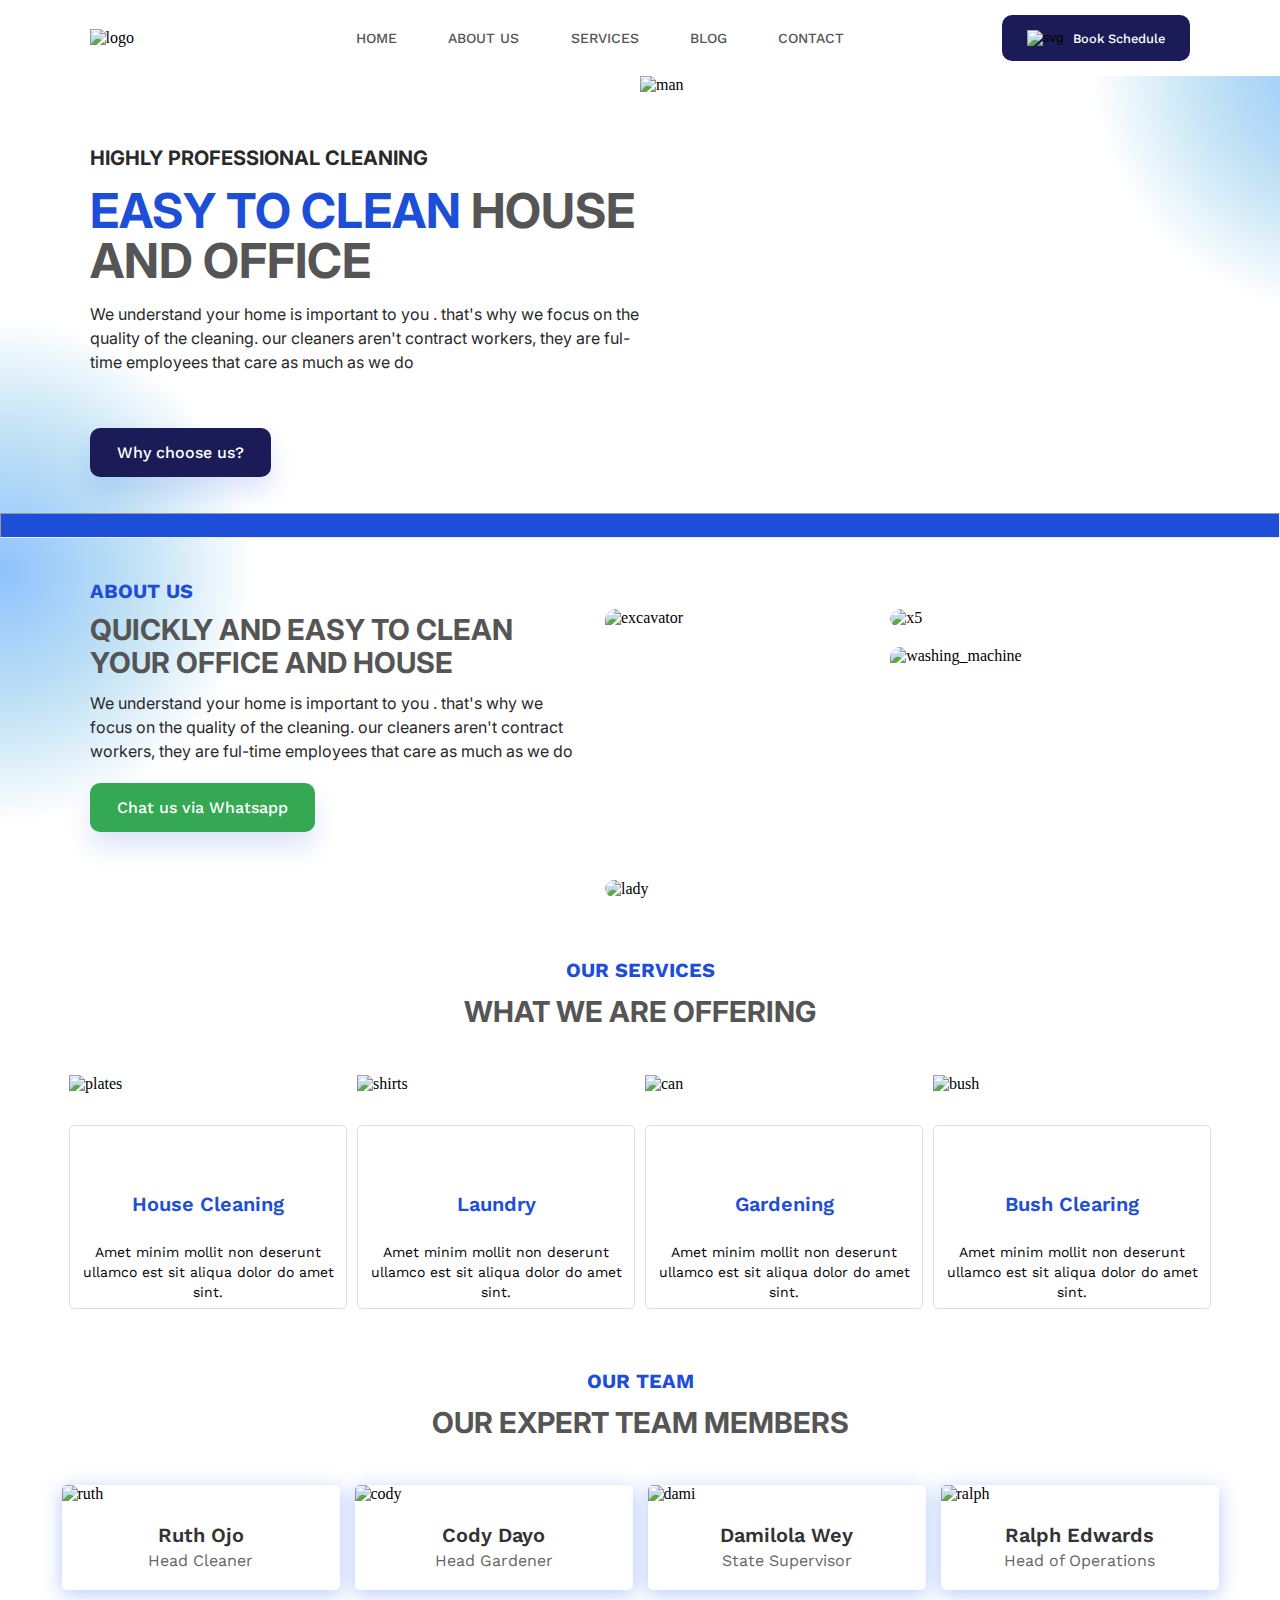
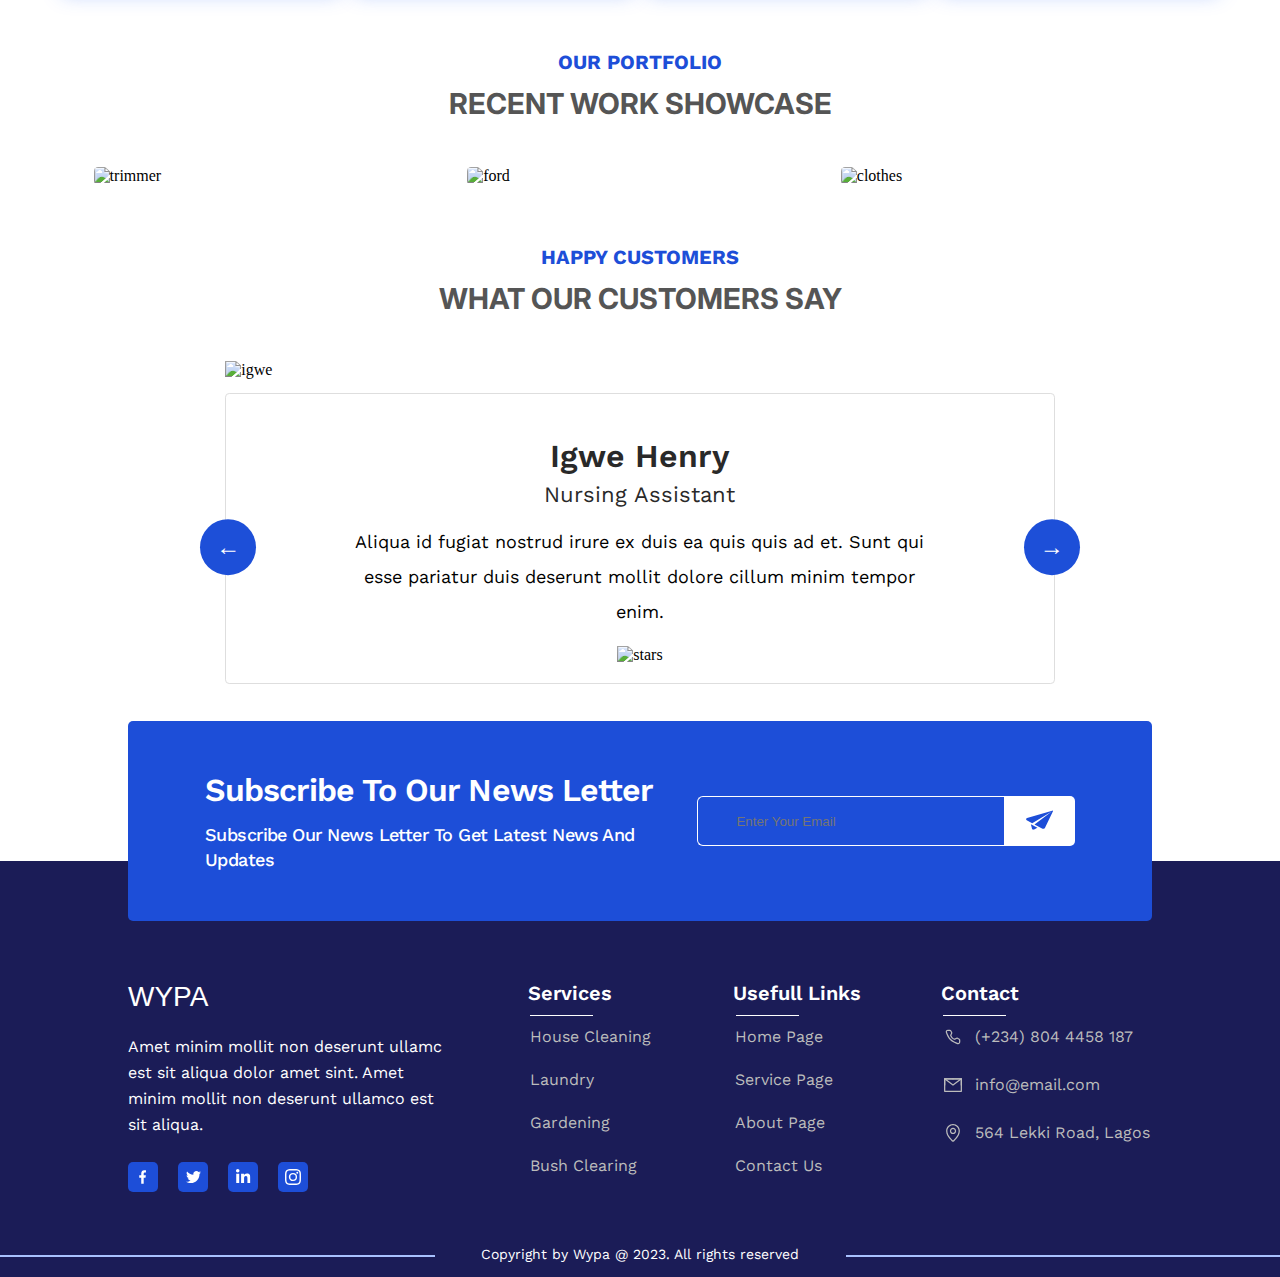
==== commit c4593f7d: "modified" ====
--- a/index.html
+++ b/index.html
@@ -19,7 +19,7 @@
     <img src="images/unnamed.png" alt="waves" class="waves" id="waves">
     <header>
       <nav>
-        <img src="images/new_logoo.png" alt="logo" width="109"/>
+        <img src="images/new_logoo.png" alt="logo" width="109" class="main_logo"/>
         <ul>
           <li><a href="#" class="men_text">HOME</a></li>
           <li><a href="#" class="men_text">ABOUT US</a></li>
@@ -35,6 +35,8 @@
       </nav>
     </header>
     <main class="blur">
+
+
       <div class="gradient">
         #
       </div>
@@ -43,7 +45,12 @@
       </div>
       <!-- <img src="images/waves.png" alt="waves" class="waves" id="waves">  -->
       <div class="overlay"></div>
+
+
       <section class="intro">
+
+        <!-- ///////// FIRST SECTION ///////// -->
+
         <div class="in_text">
           <h4>HIGHLY PROFESSIONAL CLEANING</h4>
           <h1><span>EASY TO CLEAN</span> HOUSE AND OFFICE</h1>
@@ -57,9 +64,15 @@
         <div class="man">
           <img src="images/pngegg-20221231-t-1232051.png" alt="man" />
         </div>
-      </section>
-      <hr class="thick">
+
+      </section>
+
+      <hr class="blue_hr">
+
       <section class="about_us">
+
+        <!-- //////////// ABOUT US SECTION ////////// -->
+
         <div class="ab_info">
           <h4 class="the_h4">ABOUT US</h4>
           <h2 class="the_h2">QUICKLY AND EASY TO CLEAN YOUR OFFICE AND HOUSE</h2>
@@ -78,6 +91,9 @@
         </div>
       </section>
       <section class="services">
+
+        <!--///////////// SERVICES SECTION /////////////-->
+
         <section class="ser_title">
           <h4 class="the_h4">OUR SERVICES</h4>
           <h2 class="the_h2">WHAT WE ARE OFFERING</h2>
@@ -130,6 +146,8 @@
         </section>
       </section>
       <section class="our_team">
+
+        <!-- ///////////// THE TEAM SECTION /////////////////// -->
         <section class="team_intro">
           <h4 class="the_h4">OUR TEAM</h4>
           <h2 class="the_h2">OUR EXPERT TEAM MEMBERS</h2>
@@ -222,6 +240,9 @@
         </section>
       </section>
       <section class="portf">
+
+        <!-- /////////////////// THE PORTFOLIO SECTION ////////////////// -->
+
         <div class="port_text">
           <h4 class="the_h4">OUR PORTFOLIO</h4>
           <h2 class="the_h2">RECENT WORK SHOWCASE</h2>
@@ -265,16 +286,19 @@
           </div>
         </section>
       </section>
-      <section>
+      <section class="reviews">
+
+        <!-- //////////////////////// REVIEWS ///////////////////////// -->
+
         <section class="port_text">
           <h4 class="the_h4">HAPPY CUSTOMERS</h4>
           <h2 class="the_h2">WHAT OUR CUSTOMERS SAY</h2>
         </section>
         <section class="slider">
-          <div class="slide">
+          <div class="slide c_blur" data-bur="0">
             <div class="in_slide">
-              <img src="images/igwe.png" alt="igwe" class="picc">
-              <div class="txt"> 
+              <img src="images/igwe.png" alt="igwe" class="picc frc" data-img="0">
+              <div class="txt" data-txt="0"> 
                 <h4>Igwe Henry</h4>
                 <h6>Nursing Assistant</h6>
                 <p>
@@ -284,10 +308,10 @@
               </div>
             </div>
           </div>
-          <div class="slide">
+          <div class="slide c_blur" data-bur="1">
             <div class="in_slide">
-              <img src="images/bolu.png" alt="bolu" class="picc">
-              <div class="txt">
+              <img src="images/bolu.png" alt="bolu" class="picc frc" data-img="1">
+              <div class="txt" data-txt="1">
                 <h4>Bolu Mufasa</h4>
                 <h6>Sales Personnel</h6>
                 <p>
@@ -297,10 +321,10 @@
               </div>
             </div>
           </div>
-          <div class="slide">
+          <div class="slide c_blur" data-bur="2">
             <div class="in_slide">
-              <img src="images/temitayo.png" alt="temi" class="picc">
-              <div class="txt">
+              <img src="images/temitayo.png" alt="temi" class="picc frc" data-img="2">
+              <div class="txt" data-txt="2">
                 <h4>Temitayo</h4>
                 <h6>Marketing Coordinator</h6>
                 <p>
@@ -312,40 +336,70 @@
           </div>
           <button class="slider__btn slider__btn--left" id="btn">&larr;</button>
           <button class="slider__btn slider__btn--right" id="btn">&rarr;</button>
+          <div class="dots"></div>
+        </section>
+      </section>
+      <section class="form_area">
+
+        <!-- /////////////////// FORM ///////////////////// -->
+        
+        <section class="footer_form">
+          <div class="newsletter">
+            <h3>Subscribe To Our News Letter</h3>
+            <p>
+              subscribe our news letter to get latest news and updates
+            </p>
+          </div>
+          <div>
+            <form action="#" class = "my_form">
+              <input class="f_input" type="email" name="email" id="email" placeholder="Enter Your Email">
+              <button class="sub_but"><svg xmlns="http://www.w3.org/2000/svg" width="27" height="20" viewBox="0 0 27 20" fill="none">
+                <path class="sub_svg" d="M1.09112 7.91033C0.509598 8.07947 0.0970118 8.47565 0.0146643 8.94321C-0.0668342 9.41141 0.195489 9.87511 0.698912 10.1523L6.21025 13.1905L25.7852 1.52332L8.47608 14.442L16.0104 18.5954C16.4893 18.8591 17.1081 18.9382 17.6778 18.8077C18.2466 18.6765 18.6999 18.3491 18.9036 17.9279L26.9635 1.21525C27.045 1.04546 26.9873 0.855739 26.8175 0.729041C26.6486 0.602342 26.3981 0.562468 26.174 0.627425L1.09112 7.91033Z" fill="#1D4ED8"/>
+                <path class="sub_svg" d="M4.90137 14.2009L4.94806 14.3945L6.01773 18.8251C6.09753 19.1544 6.38787 19.4303 6.79196 19.5634C7.19606 19.6959 7.66213 19.6676 8.03227 19.4869C9.52216 18.7589 11.4679 17.7929 11.4153 17.7363L4.90137 14.2009Z" fill="#1D4ED8">
+              </svg></button>
+            </form>
+          </div>
         </section>
       </section>
     </main>
+
+    
     <footer class="blurx">
       <div class="overlayx"></div>
-      <section>
-        <div>
-          <h3>Subscribe To Our News Letter</h3>
-          <p>
-            Subscribe our news letter to get latest news and updates
-          </p>
-        </div>
-        <div>
-          <form action="#">
-            <input type="email" name="email" id="email" placeholder="Enter Your Email">
-            <button><img src="images/email.svg" alt="send"></button>
-          </form>
-        </div>
-      </section>
-      <section>
-        <div>
+      <section class="ft_links">
+        <div class="links_social">
           <h3>WYPA</h3>
           <p>
             Amet minim mollit non deserunt ullamc est sit aliqua dolor  amet sint. Amet minim mollit non deserunt ullamco est sit aliqua.
           </p>
           <div class="socials">
-            <img src="images/facebook_social media_icon.svg" alt="facebook" width="30">
-            <img src="images/twitter logo_icon.svg" alt="twitter" width="30">
-            <img src="images/linkedin_social_icon.svg" alt="linked" width="30">
-            <img src="images/insta.svg" alt="insta">
-          </div>
-        </div>
-        <div>
-          <p>Services</p>
+            <div class="img_hou"><svg xmlns="http://www.w3.org/2000/svg" width="12" height="16" viewBox="0 0 12 16" fill="none">
+              <path class="ssvg" d="M8.51986 8.85686L8.86834 6.3749H6.68952V4.76427C6.68952 4.08526 6.99388 3.42338 7.96971 3.42338H8.96023V1.31026C8.96023 1.31026 8.06136 1.14258 7.20194 1.14258C5.40762 1.14258 4.23477 2.33133 4.23477 4.48329V6.3749H2.24023V8.85686H4.23477V14.8569H6.68952V8.85686H8.51986Z" fill="white"/>
+            </svg></div>
+            <div class="img_hou">
+              <svg xmlns="http://www.w3.org/2000/svg" width="17" height="16" viewBox="0 0 17 16" fill="none">
+                <path class="ssvg" d="M14.4582 4.99061C14.4677 5.12186 14.4677 5.25313 14.4677 5.38437C14.4677 9.38748 11.3744 14 5.72083 14C3.97906 14 2.36105 13.5031 1 12.6406C1.24747 12.6687 1.48539 12.6781 1.74239 12.6781C3.17955 12.6781 4.50254 12.2 5.55902 11.3844C4.20749 11.3563 3.07487 10.4844 2.68464 9.28437C2.87501 9.31248 3.06535 9.33124 3.26524 9.33124C3.54125 9.33124 3.81729 9.29372 4.07425 9.22813C2.66562 8.94686 1.60911 7.72812 1.60911 6.25624V6.21876C2.01836 6.44376 2.49429 6.58438 2.9987 6.60311C2.17065 6.05935 1.62816 5.13124 1.62816 4.08123C1.62816 3.51874 1.78041 3.00311 2.04693 2.55311C3.56026 4.39061 5.83503 5.59059 8.38577 5.72186C8.33819 5.49686 8.30963 5.26251 8.30963 5.02813C8.30963 3.35936 9.6802 2 11.3839 2C12.269 2 13.0685 2.36562 13.6301 2.95625C14.3249 2.82501 14.9911 2.57187 15.5812 2.225C15.3528 2.92814 14.8674 3.51877 14.2297 3.89374C14.8484 3.82815 15.448 3.65936 16 3.42501C15.5813 4.02499 15.0578 4.55934 14.4582 4.99061Z" fill="white"/>
+              </svg>
+            </div>
+            <div class="img_hou">
+              <svg xmlns="http://www.w3.org/2000/svg" width="15" height="16" viewBox="0 0 15 16" fill="none">
+                <g clip-path="url(#clip0_208_711)">
+                  <path class="ssvg" d="M3.22329 14.0007H0.237857V4.65379H3.22329V14.0007ZM1.72896 3.37879C0.774321 3.37879 0 2.61004 0 1.68191C6.83292e-09 1.2361 0.182158 0.808548 0.506402 0.493311C0.830646 0.178075 1.27041 0.000976562 1.72896 0.000976562C2.18751 0.000976562 2.62728 0.178075 2.95153 0.493311C3.27577 0.808548 3.45793 1.2361 3.45793 1.68191C3.45793 2.61004 2.68329 3.37879 1.72896 3.37879ZM14.3968 14.0007H11.4178V9.45066C11.4178 8.36628 11.3953 6.97566 9.86561 6.97566C8.31343 6.97566 8.07557 8.15378 8.07557 9.37253V14.0007H5.09336V4.65379H7.95664V5.92879H7.99843C8.397 5.19441 9.37061 4.41941 10.8231 4.41941C13.8446 4.41941 14.4 6.35379 14.4 8.86628V14.0007H14.3968Z" fill="white"/>
+                </g>
+                <defs>
+                  <clipPath id="clip0_208_711">
+                    <rect width="14.4" height="16" fill="white"/>
+                  </clipPath>
+                </defs>
+              </svg>
+            </div>
+            <div class="img_hou">
+              <svg style="color: white" xmlns="http://www.w3.org/2000/svg" width="16" height="16" fill="currentColor" class="bi bi-instagram" viewBox="0 0 16 16"> <path class="ssvg" d="M8 0C5.829 0 5.556.01 4.703.048 3.85.088 3.269.222 2.76.42a3.917 3.917 0 0 0-1.417.923A3.927 3.927 0 0 0 .42 2.76C.222 3.268.087 3.85.048 4.7.01 5.555 0 5.827 0 8.001c0 2.172.01 2.444.048 3.297.04.852.174 1.433.372 1.942.205.526.478.972.923 1.417.444.445.89.719 1.416.923.51.198 1.09.333 1.942.372C5.555 15.99 5.827 16 8 16s2.444-.01 3.298-.048c.851-.04 1.434-.174 1.943-.372a3.916 3.916 0 0 0 1.416-.923c.445-.445.718-.891.923-1.417.197-.509.332-1.09.372-1.942C15.99 10.445 16 10.173 16 8s-.01-2.445-.048-3.299c-.04-.851-.175-1.433-.372-1.941a3.926 3.926 0 0 0-.923-1.417A3.911 3.911 0 0 0 13.24.42c-.51-.198-1.092-.333-1.943-.372C10.443.01 10.172 0 7.998 0h.003zm-.717 1.442h.718c2.136 0 2.389.007 3.232.046.78.035 1.204.166 1.486.275.373.145.64.319.92.599.28.28.453.546.598.92.11.281.24.705.275 1.485.039.843.047 1.096.047 3.231s-.008 2.389-.047 3.232c-.035.78-.166 1.203-.275 1.485a2.47 2.47 0 0 1-.599.919c-.28.28-.546.453-.92.598-.28.11-.704.24-1.485.276-.843.038-1.096.047-3.232.047s-2.39-.009-3.233-.047c-.78-.036-1.203-.166-1.485-.276a2.478 2.478 0 0 1-.92-.598 2.48 2.48 0 0 1-.6-.92c-.109-.281-.24-.705-.275-1.485-.038-.843-.046-1.096-.046-3.233 0-2.136.008-2.388.046-3.231.036-.78.166-1.204.276-1.486.145-.373.319-.64.599-.92.28-.28.546-.453.92-.598.282-.11.705-.24 1.485-.276.738-.034 1.024-.044 2.515-.045v.002zm4.988 1.328a.96.96 0 1 0 0 1.92.96.96 0 0 0 0-1.92zm-4.27 1.122a4.109 4.109 0 1 0 0 8.217 4.109 4.109 0 0 0 0-8.217zm0 1.441a2.667 2.667 0 1 1 0 5.334 2.667 2.667 0 0 1 0-5.334z" fill="white"></path> </svg>             
+            </div>
+          </div>
+        </div>
+        <div class="links">
+          <p><span class="underee">Services<span class="lined"></span></span></p>
           <ul>
             <li>House Cleaning</li>
             <li>Laundry</li>
@@ -353,8 +407,8 @@
             <li>Bush Clearing</li>
           </ul>
         </div>
-        <div>
-          <p>Useful Links</p>
+        <div class="links">
+          <p><span class="underee">Usefull Links<span class="lined"></span></span></p>
           <ul>
             <li>Home Page</li>
             <li>Service Page</li>
@@ -362,19 +416,29 @@
             <li>Contact Us</li>
           </ul>
         </div>
-        <div>
-          <p>Contact</p>
-          <ul>
-            <li><span><img src="images/base-phone-telephone.svg" alt="phone"></span>(+234) 804 4458 187</li>
-            <li><span><img src="images/base-mail.svg" alt="mail"></span>info@email.com</li>
-            <li><span><img src="/images/others-local-two.svg" alt="location"></span>564 Lekki Road, Lagos</li>
+        <div class="links">
+          <p><span class="underee">Contact<span class="lined"></span></span></p>
+          <ul class="contact">
+            <li><span><svg xmlns="http://www.w3.org/2000/svg" width="20" height="20" viewBox="0 0 20 20" fill="none">
+              <path class="icone" d="M4.88235 3.93267C4.21044 3.93267 3.79132 4.53475 3.98326 5.10362C4.6715 7.14331 5.954 10.2117 7.86667 12.1243C9.77929 14.037 12.8477 15.3195 14.8874 16.0077C15.4562 16.1997 16.0583 15.7806 16.0583 15.1087V13.0375C16.0583 12.9634 16.0182 12.8952 15.9534 12.8592L14.1493 11.8562C14.0904 11.8234 14.0192 11.8219 13.9589 11.852L12.035 12.8139C11.9146 12.8741 11.7779 12.893 11.6458 12.8676L11.7611 12.2663C11.6458 12.8676 11.6458 12.8676 11.6458 12.8676L11.644 12.8673L11.6417 12.8668L11.6356 12.8656L11.6171 12.8618C11.6021 12.8586 11.5818 12.8541 11.5566 12.8481C11.5063 12.8362 11.4362 12.8184 11.3499 12.7935C11.1774 12.7438 10.9385 12.665 10.6609 12.5467C10.108 12.3111 9.38627 11.912 8.73263 11.2584C8.07908 10.6048 7.67887 9.88207 7.44216 9.32839C7.32328 9.05031 7.24396 8.81097 7.19374 8.63826C7.1686 8.55178 7.15064 8.48161 7.1386 8.43119C7.13258 8.40596 7.12803 8.38564 7.12479 8.37065L7.12091 8.3522L7.11966 8.34605L7.11921 8.34377L7.11902 8.34283C7.11902 8.34283 7.11887 8.34202 7.71993 8.22511L7.11902 8.34283C7.09324 8.21026 7.11185 8.07207 7.17224 7.95127L8.13434 6.02704C8.16445 5.96683 8.16295 5.89558 8.13025 5.83666L7.1316 4.03776C7.09557 3.97287 7.02721 3.93267 6.95313 3.93267H4.88235ZM8.36942 8.29535L8.36972 8.29636C8.40825 8.42889 8.47156 8.62083 8.56823 8.84697C8.76264 9.30171 9.08528 9.87909 9.59858 10.3924M9.59858 10.3924C10.1118 10.9056 10.6879 11.227 11.141 11.4201C11.3664 11.5161 11.5576 11.5788 11.6895 11.6169L13.4111 10.7567C13.8331 10.5456 14.3321 10.5566 14.7444 10.7858L16.5484 11.7888C17.0019 12.0408 17.283 12.5189 17.283 13.0375V15.1087C17.283 16.5461 15.9257 17.6506 14.4959 17.1681C12.4306 16.4713 9.12686 15.1165 7.00071 12.9903C4.87451 10.8642 3.51975 7.56045 2.82287 5.49515C2.34042 4.06529 3.44485 2.70801 4.88235 2.70801H6.95313C7.47219 2.70801 7.95036 2.98955 8.20229 3.44326L9.20099 5.24225C9.42979 5.65443 9.4406 6.15301 9.2297 6.57475L8.36942 8.29535" fill="#BCBCBC"/>
+            </svg></span>(+234) 804 4458 187</li>
+            <li><span><svg xmlns="http://www.w3.org/2000/svg" width="20" height="20" viewBox="0 0 20 20" fill="none">
+              <path fill-rule="evenodd" clip-rule="evenodd" d="M1.04199 3.75C1.04199 3.40482 1.32181 3.125 1.66699 3.125H18.3337C18.6788 3.125 18.9587 3.40482 18.9587 3.75V16.25C18.9587 16.5952 18.6788 16.875 18.3337 16.875H1.66699C1.32181 16.875 1.04199 16.5952 1.04199 16.25V3.75ZM2.29199 4.375V15.625H17.7087V4.375H2.29199Z" fill="#BCBCBC"/>
+              <path fill-rule="evenodd" clip-rule="evenodd" d="M1.16703 3.37504C1.37414 3.09889 1.76589 3.04293 2.04203 3.25004L10.0004 9.21879L17.9587 3.25004C18.2348 3.04293 18.6266 3.09889 18.8337 3.37504C19.0408 3.65118 18.9848 4.04293 18.7087 4.25004L10.3754 10.5C10.1531 10.6667 9.84758 10.6667 9.62536 10.5L1.29203 4.25004C1.01589 4.04293 0.959922 3.65118 1.16703 3.37504Z" fill="#BCBCBC"/>
+              <path fill-rule="evenodd" clip-rule="evenodd" d="M1.04199 3.75C1.04199 3.40482 1.32181 3.125 1.66699 3.125H10.0003C10.3455 3.125 10.6253 3.40482 10.6253 3.75C10.6253 4.09518 10.3455 4.375 10.0003 4.375H2.29199V10C2.29199 10.3452 2.01217 10.625 1.66699 10.625C1.32181 10.625 1.04199 10.3452 1.04199 10V3.75Z" fill="#BCBCBC"/>
+              <path fill-rule="evenodd" clip-rule="evenodd" d="M9.37533 3.75C9.37533 3.40482 9.65515 3.125 10.0003 3.125H18.3337C18.6788 3.125 18.9587 3.40482 18.9587 3.75V10C18.9587 10.3452 18.6788 10.625 18.3337 10.625C17.9885 10.625 17.7087 10.3452 17.7087 10V4.375H10.0003C9.65515 4.375 9.37533 4.09518 9.37533 3.75Z" fill="#BCBCBC"/>
+            </svg></span>info@email.com</li>
+            <li><span><svg xmlns="http://www.w3.org/2000/svg" width="20" height="20" viewBox="0 0 20 20" fill="none">
+              <path d="M3.125 7.91699C3.125 4.12002 6.20303 1.04199 10 1.04199C13.797 1.04199 16.875 4.12002 16.875 7.91699C16.875 10.8468 15.1971 13.5933 13.6105 15.5502C12.8076 16.5405 12.0061 17.3551 11.4057 17.9222C11.1051 18.2061 10.8538 18.4289 10.6766 18.5817C10.588 18.6581 10.5177 18.717 10.469 18.7574C10.4447 18.7776 10.4257 18.7931 10.4125 18.8039L10.397 18.8164L10.3926 18.82L10.3912 18.8211C10.3912 18.8211 10.3904 18.8217 10 18.3337C9.60957 18.8217 9.60924 18.8214 9.60924 18.8214L9.60741 18.82L9.603 18.8164L9.58752 18.8039C9.57429 18.7931 9.55531 18.7776 9.53096 18.7574C9.48226 18.717 9.41205 18.6581 9.3234 18.5817C9.14616 18.4289 8.89491 18.2061 8.5943 17.9222C7.99385 17.3551 7.19244 16.5405 6.38953 15.5502C4.80289 13.5933 3.125 10.8468 3.125 7.91699ZM10 18.3337L9.60924 18.8214C9.8375 19.0041 10.1622 19.0043 10.3904 18.8217L10 18.3337ZM10 17.5133C10.149 17.3821 10.3348 17.2142 10.5474 17.0134C11.1189 16.4737 11.8799 15.6998 12.6395 14.7629C14.1779 12.8656 15.625 10.4038 15.625 7.91699C15.625 4.81038 13.1066 2.29199 10 2.29199C6.89339 2.29199 4.375 4.81038 4.375 7.91699C4.375 10.4038 5.82211 12.8656 7.36047 14.7629C8.12006 15.6998 8.88115 16.4737 9.45258 17.0134C9.66521 17.2142 9.85102 17.3821 10 17.5133Z" fill="#BCBCBC"/>
+              <path d="M6.875 7.91699C6.875 6.19111 8.27411 4.79199 10 4.79199C11.7259 4.79199 13.125 6.19111 13.125 7.91699C13.125 9.64288 11.7259 11.042 10 11.042C8.27411 11.042 6.875 9.64288 6.875 7.91699ZM10 6.04199C8.96447 6.04199 8.125 6.88146 8.125 7.91699C8.125 8.95252 8.96447 9.79199 10 9.79199C11.0355 9.79199 11.875 8.95252 11.875 7.91699C11.875 6.88146 11.0355 6.04199 10 6.04199Z" fill="#BCBCBC"/>
+            </svg></span>564 Lekki Road, Lagos</li>
           </ul>
         </div>
       </section>
       <div class="horizontal-line">
-        <span class="line"></span>
-        <span class="text">Copyright by Wypa @ 2023. All rights reserved</span>
-        <span class="line"></span>
+        <hr class="liner"></hr>
+        <p class="text">Copyright by Wypa @ 2023. All rights reserved</p>
+        <hr class="linel"></hr>
       </div>      
     </footer>
     <script src="script.js"></script>
--- a/style.css
+++ b/style.css
@@ -1,15 +1,22 @@
 @import url("https://fonts.googleapis.com/css2?family=Work+Sans:ital,wght@0,100;0,200;0,300;0,400;0,500;1,100;1,200;1,300;1,400;1,500&display=swap");
 @import url("https://fonts.googleapis.com/css2?family=Inter:wght@100;200;300;400;500;600;700;800&display=swap");
-
+@import url('https://fonts.cdnfonts.com/css/anurati');               
 * {
   /* outline: solid black 2px; */
   margin: 0;
   padding: 0;
   box-sizing: border-box;
 }
+
+body{
+  max-width: 2500px;
+  overflow-x: hidden;
+}
+
 main{
   position: relative;
 }
+
 .gradient{
   display: none;
   position: absolute;
@@ -25,6 +32,7 @@
     rgba(255, 255, 255, 0) 100%
   )
 }
+
 .gradient2{
   display: none;
   position: absolute;
@@ -40,12 +48,15 @@
     rgba(255, 255, 255, 0) 100%
   )
 }
+
 .no-scroll {
   overflow: hidden;
 }
+
 .blur-body {
   filter: blur(5px);
 }
+
 .overlay,
 .overlayx {
   position: absolute;
@@ -58,6 +69,7 @@
   z-index: 9999;
   pointer-events: none;
 }
+
 :root {
   --dark-blue: #1b1c57;
   --light-blue: #1d4ed8;
@@ -74,6 +86,7 @@
   z-index: 100;
   background-color: white;
 }
+
 .waves {
   top: 0;
   right: 12%;
@@ -83,6 +96,7 @@
   z-index: 150;
   /* transition: ease-in-out 2s; */
 }
+
 .man {
   position: relative;
 }
@@ -93,7 +107,7 @@
   display: grid;
   border: none;
   place-items: center;
-  background-color: white;
+  background-color: rgb(243, 241, 241);
   top: 0;
   right: -100vw;
   width: 100vw;
@@ -101,17 +115,20 @@
   z-index: 9;
   transition: right 0.5s ease-in-out;
 }
+
 .menu_items ul li {
   display: block;
   list-style: none;
   text-align: center;
   /* padding: 10rem 2em; */
 }
+
 .menu_items ul {
   display: flex;
   flex-direction: column;
   gap: 7vh;
 }
+
 .menu_items ul li a {
   text-decoration: none;
   color: var(--dark-blue);
@@ -120,29 +137,35 @@
   font-style: normal;
   font-weight: 400;
 }
+
 .menu_items ul li:hover {
   transform: scale(1.2);
   transition: ease-in-out 0.3s;
 }
+
 .menu_items ul li a:hover {
   /* font-weight: 500; */
   /* transform: scale(2); */
   text-shadow: 1px 1px 2px black;
   transition: ease-in-out 0.3s;
 }
+
 nav {
   display: flex;
   justify-content: space-between;
   align-items: center;
 }
+
 nav ul {
   display: none;
   gap: clamp(10px, 4vw, 75px);
 }
+
 nav ul li {
   display: block;
   list-style: none;
 }
+
 .men_text {
   text-decoration: none;
   color: #555;
@@ -151,10 +174,12 @@
   font-style: normal;
   font-weight: 500;
 }
+
 nav ul li:hover {
   transform: scale(1.1);
   /* transition: ease-in-out 0.2s; */
 }
+
 .men_text:hover {
   color: var(--dark-blue);
   font-weight: 600;
@@ -171,6 +196,7 @@
   border-radius: 10px;
   background: #1b1c57;
 }
+
 .btn_sdl p {
   font-family: var(--work);
   font-size: clamp(10px, 1vw, 20px);
@@ -178,6 +204,7 @@
   font-weight: 500;
   color: #fff;
 }
+
 .btn_sdl:hover {
   transform: scale(1.08);
   box-shadow: 2.5px 2.5px 5px black;
@@ -186,6 +213,7 @@
   background: var(--light-blue);
   transition: ease-in-out 0.5s;
 }
+
 .open_menu {
   cursor: pointer;
   display: block;
@@ -193,6 +221,12 @@
   background: transparent;
   z-index: 200;
 }
+
+
+
+
+/* //////////////// FIRST SECTION ////////////////// */
+
 .intro {
   padding: 0 24px;
   display: flex;
@@ -202,9 +236,11 @@
   margin-bottom: 0;
   /* width: 90vw; */
 }
+
 .in_text {
   padding-top: clamp(40px, 7.8vh, 96px);
 }
+
 .in_text h4 {
   color: var(--black-color, #292929);
   font-family: var(--inter);
@@ -213,6 +249,7 @@
   padding-bottom: clamp(10px, 1.8vh, 16px);
   /* padding-bottom: 11px; */
 }
+
 .in_text h1 {
   color: #555555;
   font-family: var(--inter);
@@ -221,14 +258,17 @@
   font-size: clamp(30px, 7.25vw, 48px);
   padding-bottom: clamp(10px, 1.8vh, 16px);
 }
+
 @media screen and (min-width: 550px) {
   .in_text h1 {
     line-height: 50px;
   }
 }
+
 .in_text h1 span {
   color: var(--light-blue);
 }
+
 .in_text p {
   color: #292929;
   font-family: var(--inter);
@@ -237,6 +277,7 @@
   font-weight: 400;
   padding-bottom: 54px;
 }
+
 .in_text button {
   font-family: var(--work);
   font-size: clamp(10px, 2.7vw, 16px);
@@ -250,18 +291,21 @@
   box-shadow: 0px 15px 25px 0px rgba(29, 78, 216, 0.15);
   margin-bottom: 36px;
 }
+
 .in_text button:hover {
   transform: scale(1.08);
   box-shadow: 2.5px 2.5px 5px black;
   background: var(--light-blue);
   transition: ease-in-out 0.5s;
 }
+
 .man img {
   max-width: 100%;
   height: 100%;
   display: block;
 }
-.thick {
+
+.blue_hr {
   position: relative;
   height: 9px;
   background-color: var(--light-blue);
@@ -269,6 +313,13 @@
   margin: 0;
   z-index: 90;
 }
+
+
+
+
+
+/* ////////////////////// ABOUT US SECTION //////////////////// */
+
 .about_us{
     padding: 24px 24px 0;
     display: flex;
@@ -276,12 +327,14 @@
     flex-direction: column;
     position: relative;
 }
+
 .the_h4 {
   font-family: var(--work);
   color: var(--light-blue);
   font-size: clamp(14px, 3.3vw, 20px);
   font-weight: 700;
 }
+
 .the_h2 {
   color: #555;
   font-family: var(--inter);
@@ -289,6 +342,7 @@
   font-weight: 700;
   line-height: 32.5px;
 }
+
 .the_p {
   color: #292929;
   font-family: var(--inter);
@@ -298,6 +352,7 @@
   line-height: 24px;
   padding-bottom: 20px;
 }
+
 .ab_info button {
   font-family: var(--work);
   font-size: clamp(10px, 2.7vw, 16px);
@@ -310,18 +365,22 @@
   background: #34a853;
   box-shadow: 0px 15px 25px 0px rgba(29, 78, 216, 0.15);
 }
+
 .ab_info button:hover {
   transform: scale(1.08);
   box-shadow: 2.5px 2.5px 5px black;
   background: rgb(190, 124, 0);
   transition: ease-in-out 0.5s;
 }
+
 .ab_info h4{
     padding-bottom: 11px;
 }
+
 .ab_info h2{
     padding-bottom: 12px;
 }
+
 .abt_img{
   max-width: 90vw;
   display: flex;
@@ -330,40 +389,58 @@
   align-items: center;
   padding-top: 30px;
 }
+
 .abt_img div{
   border-radius: 10px;
   overflow: hidden;
 }
+
 .them{
   display: block;
   width: 60vw;
 }
+
 .cont1, .cont2{
   display: flex;
   flex-direction: column;
   gap: 20px;
 }
+
+
+
+
+
+
+/* //////////////////// SERVICES SECTION /////////////////*/
+
+
+
 .services{
   padding: 60px 24px 0;
 }
+
 .ser_title{
   text-align: center;
 }
+
 .ser_title h2{
   padding: 14px 0 46px;
 }
+
 .service_cards{
   display: flex;
   flex-direction: column;
   gap: 50px;
   align-items: center;
 }
+
 .s_card{
   height: 234px;
   width: 278px;
   position: relative;
   padding-top: 50px;
 }
+
 .s_card img{
   position: absolute;
   left: 0;
@@ -373,6 +450,7 @@
   margin-right: auto;
   z-index: 8;
 }
+
 .s_card div{
   height: 184px;
   border-radius: 5px;
@@ -381,6 +459,7 @@
   text-align: center;
   z-index: 4;
 }
+
 .s_card h4{
   font-family: var(--work);
   font-size: 20px;
@@ -388,6 +467,7 @@
   color: var(--light-blue);
   padding-bottom: 26px;
 }
+
 .s_card p{
   font-family: var(--work);
   font-size: 14px;
@@ -396,6 +476,7 @@
   line-height: 20px;
   padding-bottom: 14px;
 }
+
 .in_card:hover{
   color: #ffffff;
   background-color: var(--light-blue);
@@ -403,9 +484,11 @@
   box-shadow: 0px 4px 20px 0px rgba(12, 82, 137, 0.20);
   transition: ease 0.3s;
 }
+
 .in_card:hover .th4{
   color: #ffffff;
 }
+
 .iner_flx{
   display: flex;
   flex-direction: column;
@@ -413,34 +496,51 @@
   gap: 50px;
 }
 
+
+
+
+
+
+
+/* //////////////////// OUR TEAM SECTION ///////////////*/
+
+
+
+.our_team{
+  padding: 60px 24px 0;
+}
+
 .our_team_cards{
   display: flex;
   flex-direction: column;
   gap: 28px;
   align-items: center;
 }
+
 .spcd{
   display: flex;
   flex-direction: column;
   align-items: center;
   gap: 24px;
 }
-.our_team{
-  padding: 60px 24px 0;
-}
+
 .team_intro{
   text-align: center;
 }
+
 .team_intro h2{
   padding: 14px 0 46px;
 }
+
 .team_profile{
   position: relative;
 }
+
 .profile_pic{
   width: 100%;
   display: block;
 }
+
 .team_card{
   width: 278px;
   border-radius: 5px;
@@ -448,6 +548,7 @@
   box-shadow: 0px 4px 20px 0px rgba(45, 102, 246, 0.349);
   overflow: hidden;
 }
+
 .team_socials{
   top: 0;
   position: absolute;
@@ -457,16 +558,20 @@
   transition: ease 0.5s;
   
 }
+
 .team_card:hover{
   transform: scale(1.07);
   transition: ease 500ms;
 }
+
 .team_card:hover .team_socials{
   background-color: #1d4fd88c;
 }
+
 .media img{
   padding: 0 5px;
 }
+
 .media{
   position: absolute;
   /* top: 50%; */
@@ -476,10 +581,12 @@
   transform: translateX(-50%);
   transition: ease 0.5s;
 }
+
 .team_card:hover .media{
   bottom: 50%;
   opacity: 1;
 }
+
 .mem_name{
   color: var(--black-1, #333);
   font-family: var(--work);
@@ -487,12 +594,15 @@
   font-weight: 600;
   padding: 20px 0 4px 0;
 }
+
 .team_card:hover .mem_name{
   color: var(--light-blue);
 }
+
 .credit{
   text-align: center;
 }
+
 .credit p{
   color: var(--black-2, #666);
   font-family: var(--work);
@@ -500,21 +610,34 @@
   font-weight: 400;
   padding-bottom: 20px;
 }
+
+
+
+
+
+
+/* //////////////////// PORTFOLIO SECTION ////////////////////*/
+
+
 .port_show{
   display: flex;
   flex-direction: column;
   gap: 28px;
   align-items: center;
 }
+
 .portf{
   padding: 60px 24px 60px;
 }
+
 .port_text{
   text-align: center;
 }
+
 .port_text h2{
   padding: 14px 0 46px;
 }
+
 .porth h4{
   color: #FFF;
   font-family: var(--work);
@@ -522,16 +645,19 @@
   text-align: center;
   font-weight: 500;
 }
+
 .porth p{
   color: rgba(255, 255, 255, 0.86);
   font-family: Work Sans;
   font-size: clamp(9px, 2vw, 13.45px);
   font-weight: 400;
 }
+
 .img_them{
   width: 100%;
   display: block;
 }
+
 .port_img{
   position: relative;
   width: clamp(277px, 65vw, 550px);
@@ -547,6 +673,7 @@
   border-radius: 5px;
   background: transparent;
 }
+
 .h_grp{
   padding: 0 10%;
   position: absolute;
@@ -557,31 +684,51 @@
   justify-content: space-between;
   transition: ease 0.5s;
 }
+
 .port_img:hover{
   transform: scale(1.07);
   transition: ease 0.5s;
 }
+
 .port_img:hover .port_bac{
   background: linear-gradient(0deg, #1D4ED8 0%, rgba(217, 217, 217, 0.00) 100%);
 }
+
 .port_img:hover .h_grp{
   top: 80%;
 }
+
+
+
+
+
+
+/* //////////////////////// REVIEWS SECTION ////////////////// */
+
+
+
+.reviews{
+  padding: 0 5vw;
+}
+
 .slider{
-  width: 80%;
-  height: 300px;
   position: relative;
+  width: 90vw;
+  height: 400px;
   margin: 0 auto;
   overflow: hidden;
-  /* padding: 0 5vw; */
+  /* padding: 0 24px; */
   /* border: #1D4ED8 2px solid; */
 }
+
 .slide{
   position: absolute;
   width: 100%;
+  transform: translateY(-50%);
   transition: transform 1s;
   /* padding: 0, 5%; */
 }
+
 .in_slide{
   padding-top: 32px;
   position: absolute;
@@ -590,16 +737,20 @@
   right: 0;
   margin: 0 auto;
   transform: translate();
-  width: 90%;
-}
+  width: 75%;
+}
+
 .txt{
-  height: 260px;
+  height: max(calc(45vh - 35px), 335);
   padding: 43px 15% 19px;
   border-radius: 4.231px;
-  border: 0.846px solid var(--light-gray, #DEDEDE);
+  border: 1px solid var(--light-gray, #DEDEDE);
+  /* transform: scale(1); */
+  /* box-shadow: 0px 4px 20px 0px rgba(0, 0, 0, 0.2); */
   /* border: 2px solid blue; */
   text-align: center;
 }
+
 .txt h4{
   color: var(--black-color, #292929);
   font-family: var(--work);
@@ -607,20 +758,23 @@
   font-size: clamp(16px, 4vw, 32px);
   padding: 0 0 6.4px 0;
 }
+
 .txt h6{
   color: var(--black-color, #292929);
   font-weight: 400;
-  font-size: clamp(13px, 3vw, 28px);
+  font-size: clamp(13px, 3vw, 22px);
   font-family: var(--work);
   padding-bottom: 17px;
 }
+
 .txt p{
   font-weight: 400;
-  line-height: min(4vw, 35px);
+  line-height: min(7vw, 35px);
   font-family: var(--work);
   font-size: clamp(11px, 2.65vw, 18px);
   padding-bottom: 17px;
 }
+
 .picc{
   position: absolute;
   left: 0;
@@ -629,7 +783,9 @@
   margin-left: auto;
   margin-right: auto;
   z-index: 8;
-}
+  transition: ease 0.5s;
+}
+
 .slider__btn {
   position: absolute;
   top: 50%;
@@ -647,105 +803,555 @@
   cursor: pointer;
   text-align: center;
 }
+
 #btn{
   transition: transform 0.2s ease-in-out;
 }
+
 #btn.clicked{
   transform: rotate(-35deg);
 }
+
 #btn.clickedr{
   transform: rotate(35deg);
 }
+
 .slider__btn--left {
   left: 5%;
   transform: translate(-50%, -30%);
+  margin: 0 0 0 3px;
 }
 
 .slider__btn--right {
   right: 5%;
   transform: translate(50%, -30%);
-}
+  margin: 0 3px 0 0;
+}
+
+.main_logo{
+  width: 90px;
+}
+
+.dots {
+  position: absolute;
+  bottom: 1%;
+  left: 50%;
+  transform: translateX(-50%);
+  display: flex;
+  gap: 10px
+}
+
+.dots_dot {
+  border: none;
+  background-color: #5c5c5c;
+  opacity: 0.7;
+  height: 9px;
+  width: 9px;
+  border-radius: 50%;
+  /* margin-right: 1.75rem; */
+  cursor: pointer;
+  transition: all 0.1s;
+  /* box-shadow: 0 0.6rem 1.5rem rgba(0, 0, 0, 0.7); */
+}
+
+.dots_dot:last-child {
+  margin: 0;
+}
+
+.dot_active {
+  background-color: #1D4ED8;
+  opacity: 1;
+  outline: 2px solid #1D4ED8;
+  outline-offset: 2px;
+}
+
+
+
+
+
+
+
+
+/* ///////////////// FORM AREA ////////////// */
+
+
+.form_area{
+  width: 100%;
+  /* border: 2px solid red; */
+  height: max(40vh, 350px);
+  position: relative;
+  margin-top: 10px;
+}
+
+.footer_form{
+  border-radius: 5px;
+  position: absolute;
+  width: 80%;
+  background-color: var(--light-blue);
+  padding: 45px 6vw 26px;
+  height: max(48vh, 400px);
+  display: flex;
+  flex-direction: column;
+  gap: 40px;
+  align-items: center;
+  left: 0;
+  right: 0;
+  /* bottom: -15%; */
+  top: 0;
+  margin: 0 auto;
+}
+
+.newsletter h3{
+  font-family: var(--work);
+  font-size: min(7vw, 32px);
+  font-weight: 600;
+  letter-spacing: -0.96px;
+  line-height: normal;
+  color: var(--pure-white, #FFF);
+  padding-bottom: 13px;
+}
+
+.newsletter p{
+  color: #FFF;
+  font-family: var(--work);
+  font-size: min(4.1vw, 18px);
+  font-weight: 500;
+  line-height: min(6.5vw, 25px);
+  letter-spacing: -0.54px;
+  text-transform: capitalize;
+}
+
+.my_form{
+  width: 100%;
+  display: flex;
+  flex-direction: column;
+  align-items: center;
+  gap: 41px;
+  /* border: red 2px solid; */
+}
+
+.f_input{
+  width: 65vw;
+  height: 50px;
+  background: transparent;
+  border: 1px solid #FFF;
+  border-radius: 6px;
+  padding: 0 3vw;
+  color: white;
+}
+
+.f_input:focus{
+  outline: 2px solid yellowgreen;
+}
+
+.sub_but{
+  padding: min(3.9vw, 16px) min(18vw, 80px);
+  background-color: #FFF;
+  border: none;
+}
+
+.sub_but:hover{
+  cursor: pointer;
+  background-color: #07216b;
+  transform: scale(1.1);
+  transition: all ease 0.5s;
+}
+
+.sub_but:hover .sub_svg{
+  transition: ease 1s;
+  fill: #FFF;
+}
+
+
+
+
+
+
+
+/* ///////////////////// FOOTER ////////////////////////////// */
+
+
+footer{
+  background-color: var(--dark-blue);
+  padding-bottom: 15px;
+}
+
+.ft_links{
+  display: flex;
+  flex-direction: column;
+  gap: 29px;
+  padding-top: 120px;
+  width: 80%;
+  margin: 0 auto;
+}
+
+.links_social h3{
+  font-family: 'Anurati', sans-serif;
+  color: #FFF;
+  font-size: 28px;
+  font-weight: 400;
+  padding-bottom: 21px;
+}
+
+.links_social p{
+  color: #FFF;
+  font-family: Work Sans;
+  font-weight: 400;
+  font-size: min(3.9vw, 16px);
+  line-height: min(6.5vw, 26px);
+  padding-bottom: 24px;
+}
+
+.socials{
+  display: flex;
+  gap: 20px;
+}
+
+.img_hou{
+  display: grid;
+  width: 30px;
+  height: 30px;
+  border-radius: 5px;
+  background-color: var(--light-blue);
+  place-content: center;
+}
+
+.img_hou:hover{
+  cursor: pointer;
+  background-color: white;
+  transform: scale(1.1);
+}
+
+.img_hou:hover .ssvg{
+  fill: var(--light-blue);
+}
+
+.socials img{
+  width: 30px;
+  height: 30px;
+}
+
+.links p{
+  font-family: Work Sans;
+  font-size: 20px;
+  font-weight: 600;
+  color: #FFF;
+  padding-bottom: 20px;
+}
+
+.links ul{
+  display: flex;
+  flex-direction: column;
+  list-style: none;
+  color: #BCBCBC;
+  font-family: Work Sans;
+  font-size: 16px;
+  font-weight: 400;
+  gap: 20px;
+}
+
+.links li{
+  display:inline;
+  border: 2px solid transparent;
+  transition: border-width 0.3s;
+}
+
+.links li:hover{
+  cursor: pointer;
+  font-weight: 500;
+  color: #FFF;
+  font-size: 17px;
+  border-width: 2px;
+}
+
+.contact li{
+  display: flex;
+  gap: 12px;
+}
+
+.underee{
+  position: relative;
+  padding-bottom: 11px;
+}
+
+.lined{
+  content: "";
+  position: absolute;
+  left: 2%;
+  bottom: 0;
+  width: 63px;
+  border-bottom: 1px solid;
+}
+
+.horizontal-line{
+  margin-top: 54px;
+  position: relative;
+  text-align: center;
+  padding: 0 15px;
+  width: 100vw;
+  /* border: red 2px solid; */
+}
+
+.liner{
+  position: absolute;
+  top: 50%;
+  transform: translate(50%, 50%);
+  right: -205.5px;
+  height: 0.5px;
+  width: 100vw;
+  border: 0.5px solid rgba(168, 193, 255, 1);
+}
+
+.linel{
+  position: absolute;
+  top: 50%;
+  transform: translate(-50%, 50%);
+  left: -205.5px;
+  height: 0.5px;
+  width: 100vw;
+  border: 0.5px solid rgba(168, 193, 255, 1);
+}
+
+.text{
+  /* display: inline-block; */
+  color: #FFF;
+  font-family: Work Sans;
+  font-size: 14px;
+  font-weight: 400;
+}
+
+
+
+
+
+/* /////////////////////// MEDIA QUERIES //////////////////////// */
+@media screen and (max-width: 560px){
+  .dots{
+    bottom: 3%;
+  }
+}
+
+
+
+
+
+@media screen and (max-width: 350px) and (min-width: 230px){
+  .slider__btn--left {
+    left: 0;
+    transform: translate(4%, -30%);
+  }
+
+  .slider__btn--right {
+    right: 0;
+    transform: translate(-4%, -30%);
+  }
+
+  .slider{
+    width: 100%;
+    height: 350px;
+  }
+  
+  .in_slide{
+    width: 99%;
+  }
+
+  .form_area{
+    height: max(37vh, 330px);
+  }
+
+  .footer_form{
+    height: max(45vh, 380px);
+  }
+
+  .f_input{
+    height: 40px;
+  }
+}
+
+
+
+
+@media screen and (max-width: 450px){
+  .txt p{
+    font-size: 12px;
+  }
+
+  .txt{
+    padding-right: 20%;
+    padding-left: 20%;
+  }
+
+  .main_logo{
+    width: 80px;
+  }
+}
+
+
+
+
 @media screen and (max-width: 300px) and (min-width: 230px){
   .s_card{
     width: 90%;
   }
+
   .in_card p{
     font-size: 12px;
   }
+
   .team_card{
     width: 90%;
   }
+
   .media img{
     padding: 0 0;
   }
+
   .port_img{
     width: 95%;
   }
+
   .h_grp{
     padding: 0 4%;
   }
+
   .porth h4{
     font-size: 10px;
   }
+
   .porth p{
     font-size: 6px;
   }
 }
+
+
+
+
+@media screen and (max-width: 1024px) and (min-width: 540px){
+  /* .newsletter h3{
+    font-size: 40px;
+  }
+
+  .newsletter p{
+    font-size: 20px;
+  } */
+
+  .form_area{
+    height: 330px;
+  }
+
+  .footer_form{
+    height: 400px;
+  }
+}
+
+
+
+
+
 @media screen and (min-width: 767px) {
+  
   .waves {
     display: none;
   }
+
   header{
     padding-left: 7vw;
     padding-right: 7vw;
   }
+
   .them{
     width: 299px;
   }
+
   .tipsy{
     height: 251px;
   }
+
   .menu_items {
     width: 60vw;
     right: -60vw;
   }
+
   .intro {
     padding: 0 7vw;
   }
+
   .about_us{
     padding: 41px 7vw 0;
   }
+
   .abt_img{
     flex-direction: row;
     justify-content: center;
   }
+
   .iner_flx{
     flex-direction: row;
   }
+
   .s_card{
     width: 30vw;
   }
+
   .in_card{
     padding-left: 10px;
     padding-right: 10px;
   }
+
   .spcd{
     flex-direction: row;
     gap: 40px;
   }
+
   .team_card{
     width: 30vw;
   }
+
   .our_team_cards{
     gap: 40px;
   }
-}
+
+  .slider{
+    width: 80%;
+  }
+
+  .in_slide{
+    width: 90%;
+  }
+}
+
+
+
+
+
+
+@media screen and (max-width: 423px) and (min-width: 350px){
+  .slider {
+    height: 422px;
+  }
+}
+
+
+
+
+@media screen and (min-width: 847px){
+  .slider{
+    height: 390px;
+  }
+}
+
+
 
 
 @media screen and (min-width: 1025px) {
+  .main_logo{
+    width: 109px;
+  }
+
   .gradient, .gradient2{
     display: block;
   }
+
   .waves{
     display: block;
     top: -90vh;
@@ -754,108 +1360,251 @@
     transform: rotate(-140.631deg);
     z-index: 0;
   }
+
   .btn_sdl {
     display: flex;
   }
+
   nav ul {
     display: flex;
   }
+
   .open_menu {
     display: none;
   }
+
   .menu_items {
     display: none;
   }
+
   .blur-body {
     filter: none;
   }
+
   .overlay,
   .overlayx {
     display: none;
     visibility: hidden;
   }
+
   .intro {
     flex-direction: row;
   }
+
   .in_text {
     width: 50%;
   }
+
   .man {
     width: 50%;
   }
-  .thick {
+
+  .blue_hr {
     height: 25px;
   }
+
   .about_us{
     flex-direction: row;
-  }
+    gap: 20px;
+  }
+
   .ab_info{
     width: 45%;
   }
+
   .abt_img{
     width: 50%;
   }
+
   .port_show{
     flex-direction: row;
     justify-content: center;
   }
+
   .port_img{
     width: 27vw;
   }
+
   .h_grp{
     padding: 0 4%;
   }
+
   .porth h4{
     font-size: 12px;
   }
+
   .porth p{
     font-size: 10px;
   }
-}
+
+  .footer_form{
+    flex-direction: row;
+    align-items: center;
+    padding-top: 0;
+    padding-bottom: 0;
+    justify-content: space-between;
+  }
+
+  .form_area{
+    height: 140px;
+  }
+
+  .footer_form{
+    height: 200px;
+  }
+
+  .f_input{
+    width: 24vw;
+    border-top-right-radius: 0;
+    border-bottom-right-radius: 0;
+    border-right: none;
+  }
+
+  .sub_but{
+    height: 50px;
+    padding: 0 22px;
+    border-top-right-radius: 5px;
+    border-bottom-right-radius: 5px;
+  }
+
+  .my_form{
+    flex-direction: row;
+    gap: 0;
+  }
+
+  .f_input:focus{
+    border-color: #1b1c57;
+    outline: none;
+    /* outline-le: none; */
+  }
+
+  .sub_but:hover{
+    transform: scale(1);
+  }
+
+  .ft_links{
+    flex-direction: row;
+    justify-content: space-between;
+  }
+
+  .links_social{
+    width: 25vw;
+  }
+}
+
+
+
+
+
+@media screen and (min-width: 1218px) {
+  .slider{
+    height: 350px;
+  }
+}
+
+
+
+
 @media  screen and (min-width: 1280px) {
   .s_card{
     width: 278px;
   }
+
   .service_cards{
     gap: 10px;
   }
+
   .iner_flx{
     gap: 10px;
   }
+
   .service_cards{
     flex-direction: row;
     justify-content: center;
   }
+
   .spcd{
     gap: 15px;
   }
+
   .team_card{
     width: 278px;
   }
+
   .our_team_cards{
     flex-direction: row;
     justify-content: center;
     gap: 15px;
   }
 }
+
+
+
+
+
 @media  screen and (min-width: 1500px){
   .service_cards, .iner_flx{
-    gap: 5vw;
-  }
+    gap: 2vw;
+  }
+
   .our_team_cards, .spcd{
-    gap: 5vw;
-  }
+    gap: 2vw;
+  }
+
   .services, .our_team{
     padding-left: 7vw;
     padding-right: 7vw;
   }
+
   .h_grp{
     padding: 0 10%;
   }
+
   .porth h4{
     font-size: 17px;
   }
+
   .porth p{
     font-size: 14px;
   }
+
+  .slider{
+    overflow: visible;
+    width: 30%;
+    height: 430px;
+  }
+
+  .frc{
+    /* color: #ffffff; */
+    top: 8%;
+    transform: scale(0.8);
+  }
+
+  .mt{
+    color: white;
+    transform: scale(1);
+    background-color: var(--light-blue);
+    box-shadow: 0px 4px 20px 0px rgba(45, 102, 246, 0.20);
+    transition: all 0.5s;
+    transition-delay: 100ms;
+  }
+
+  .mt h4, .mt h6{
+    color: #ffffff;
+  }
+
+  .c_blur{
+    filter: blur(5px);
+    transition: all 1s;
+  }
+
+  .txt{
+    border-radius: 10px;
+    transform: scale(0.8);
+  }
+  
+  .slider__btn{
+    color: var(--dark-blue);
+    background-color: #d8d8d8;
+  }
 }